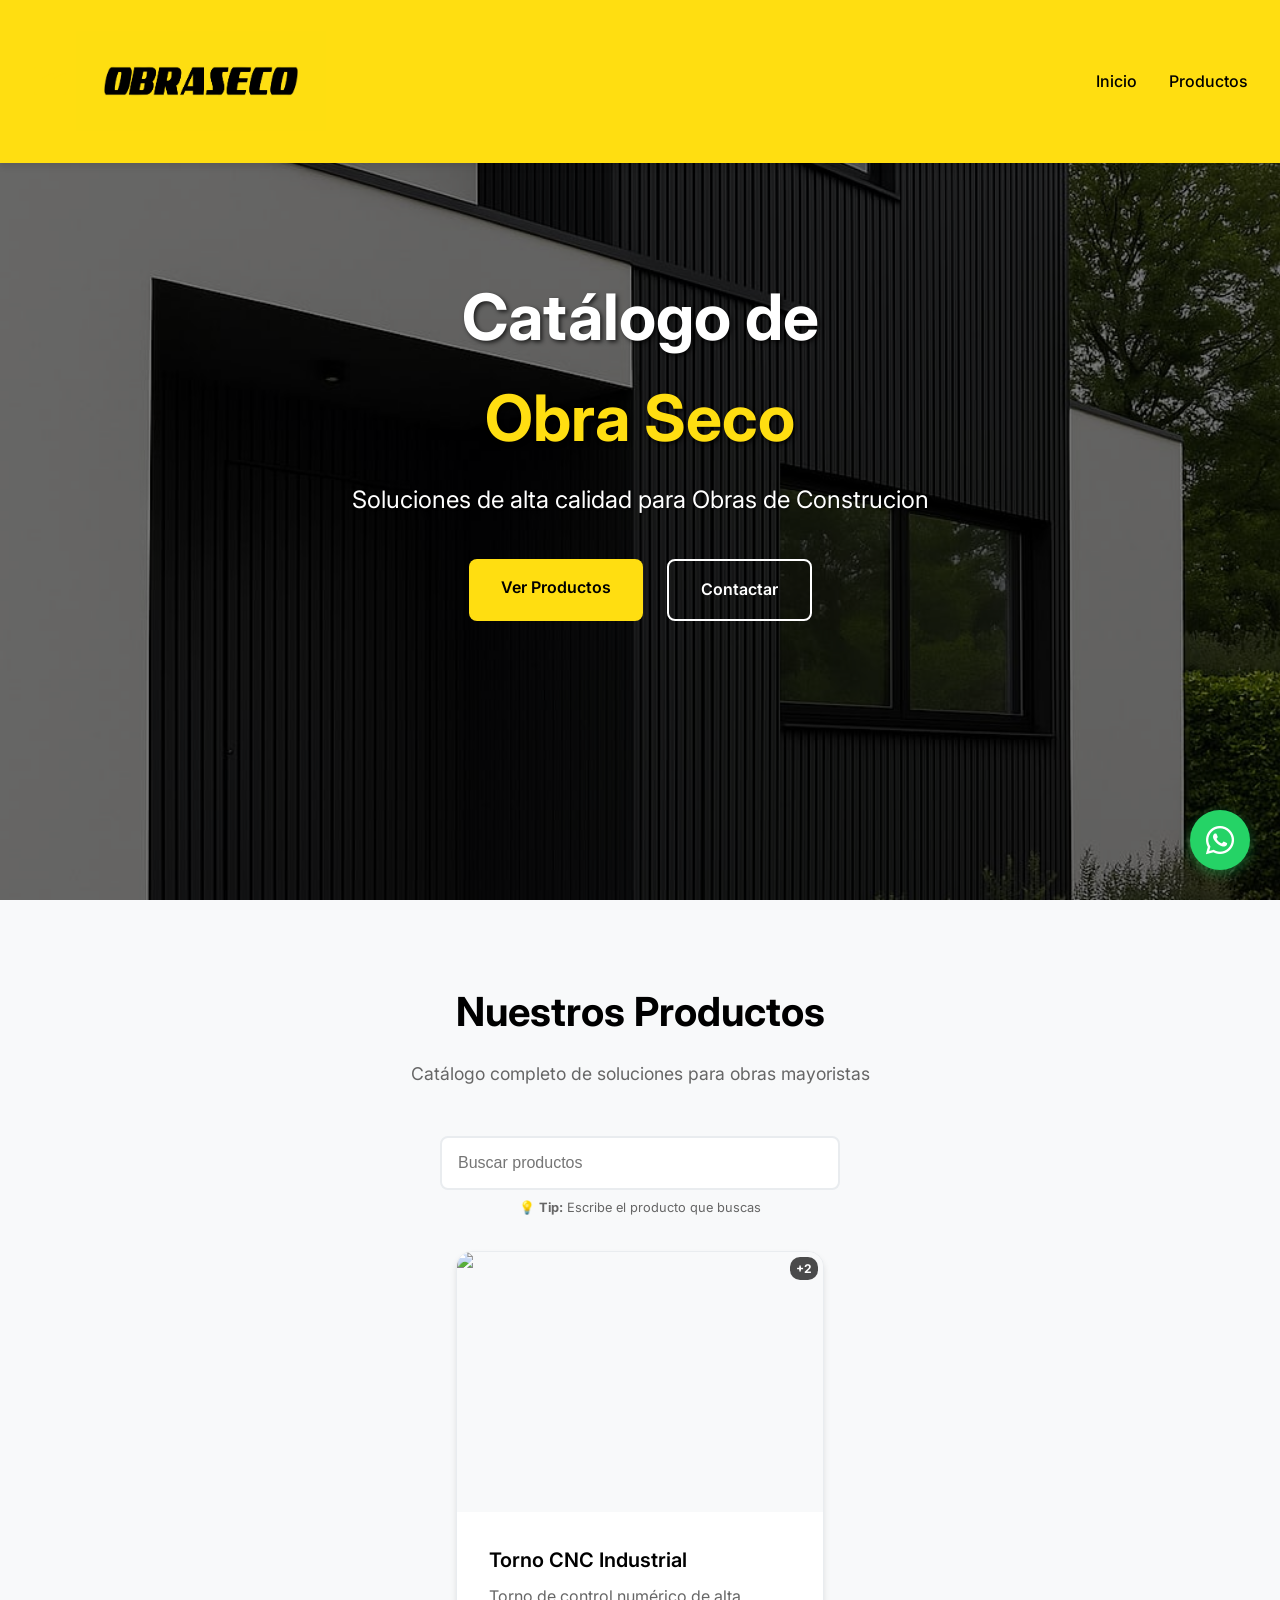
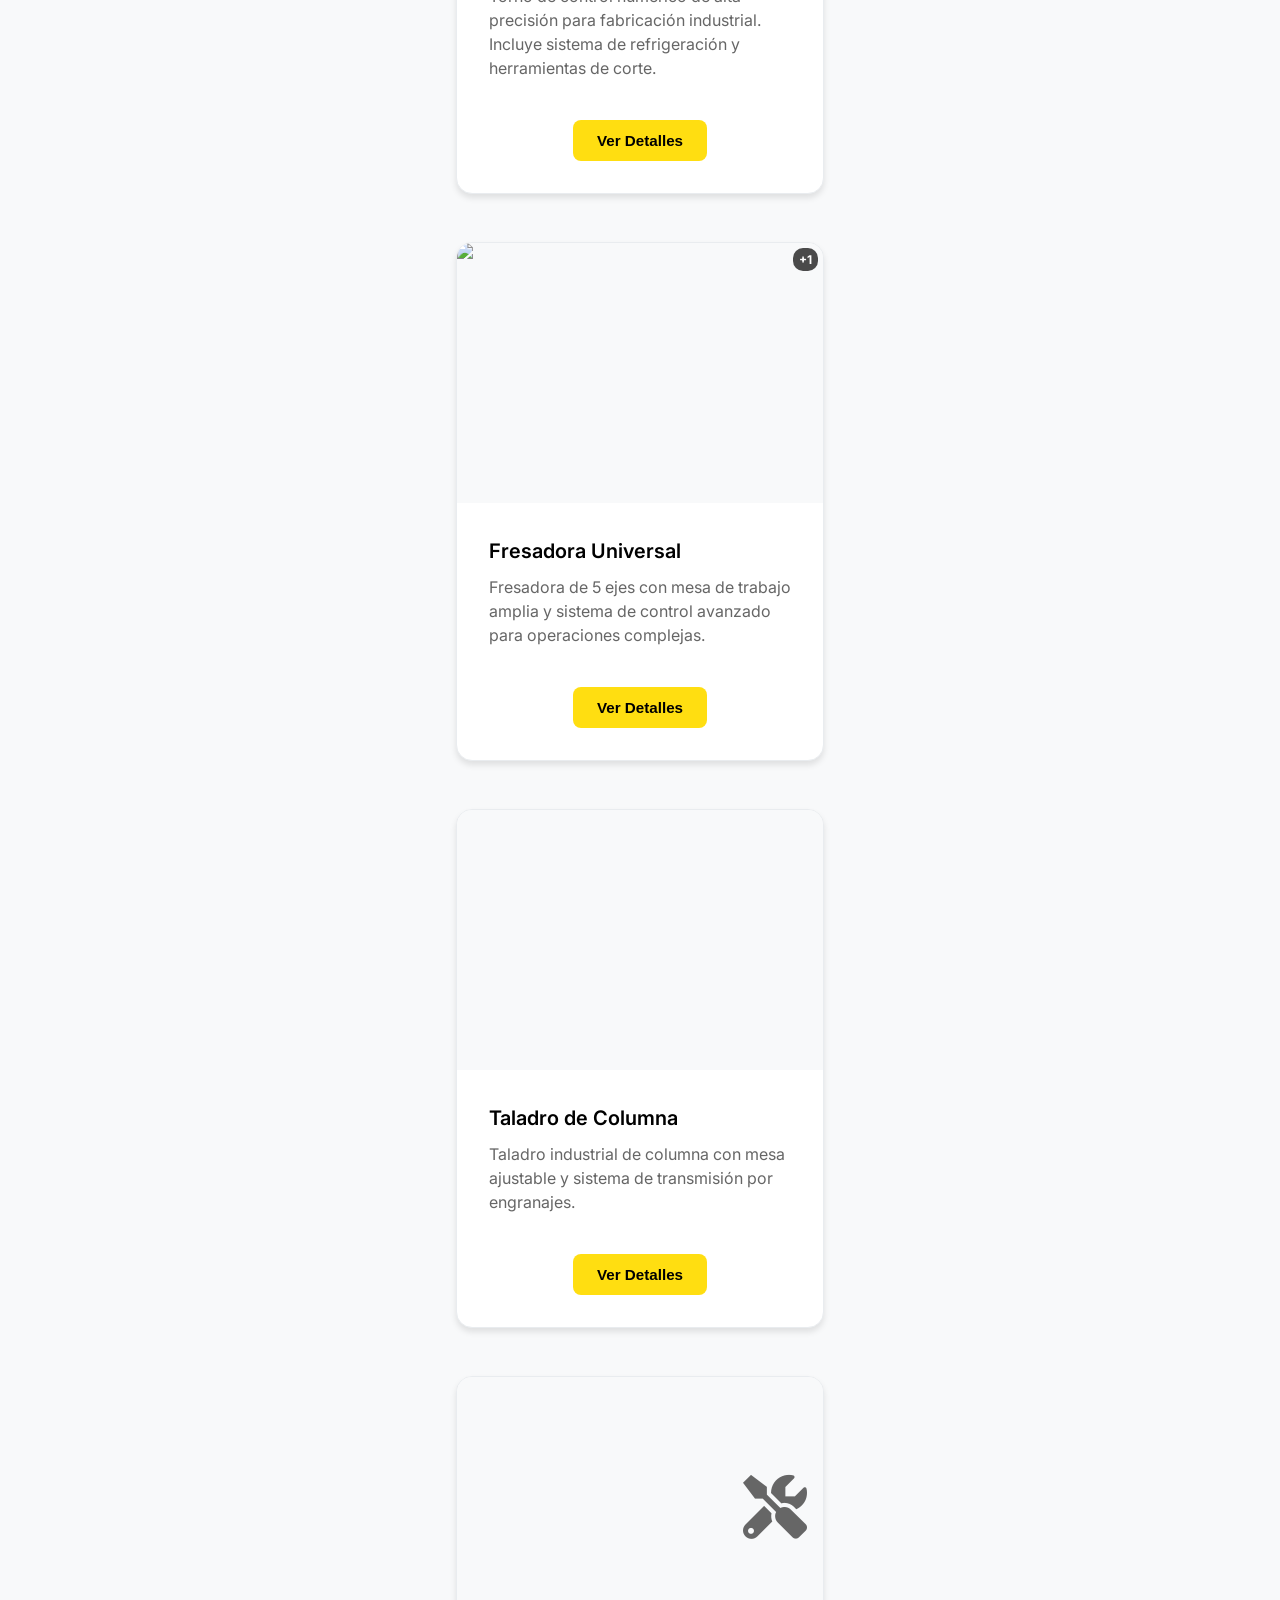
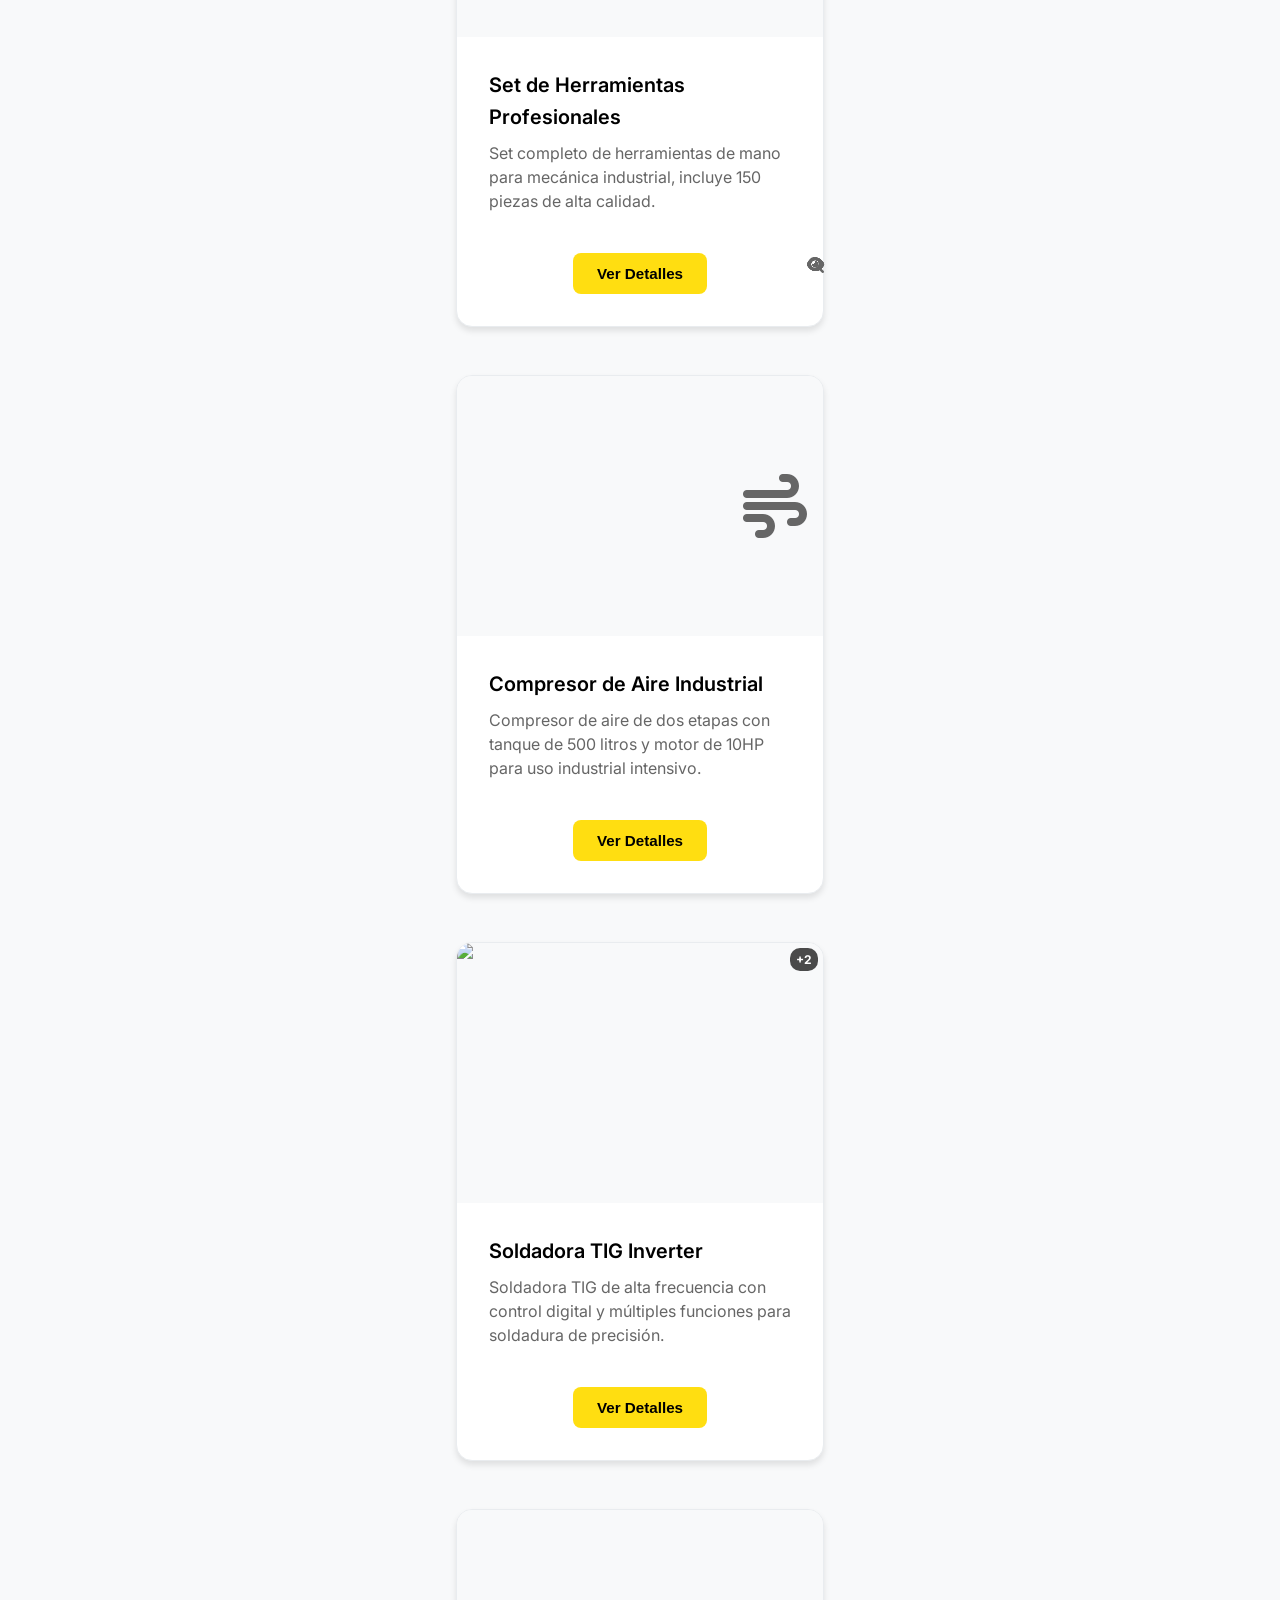
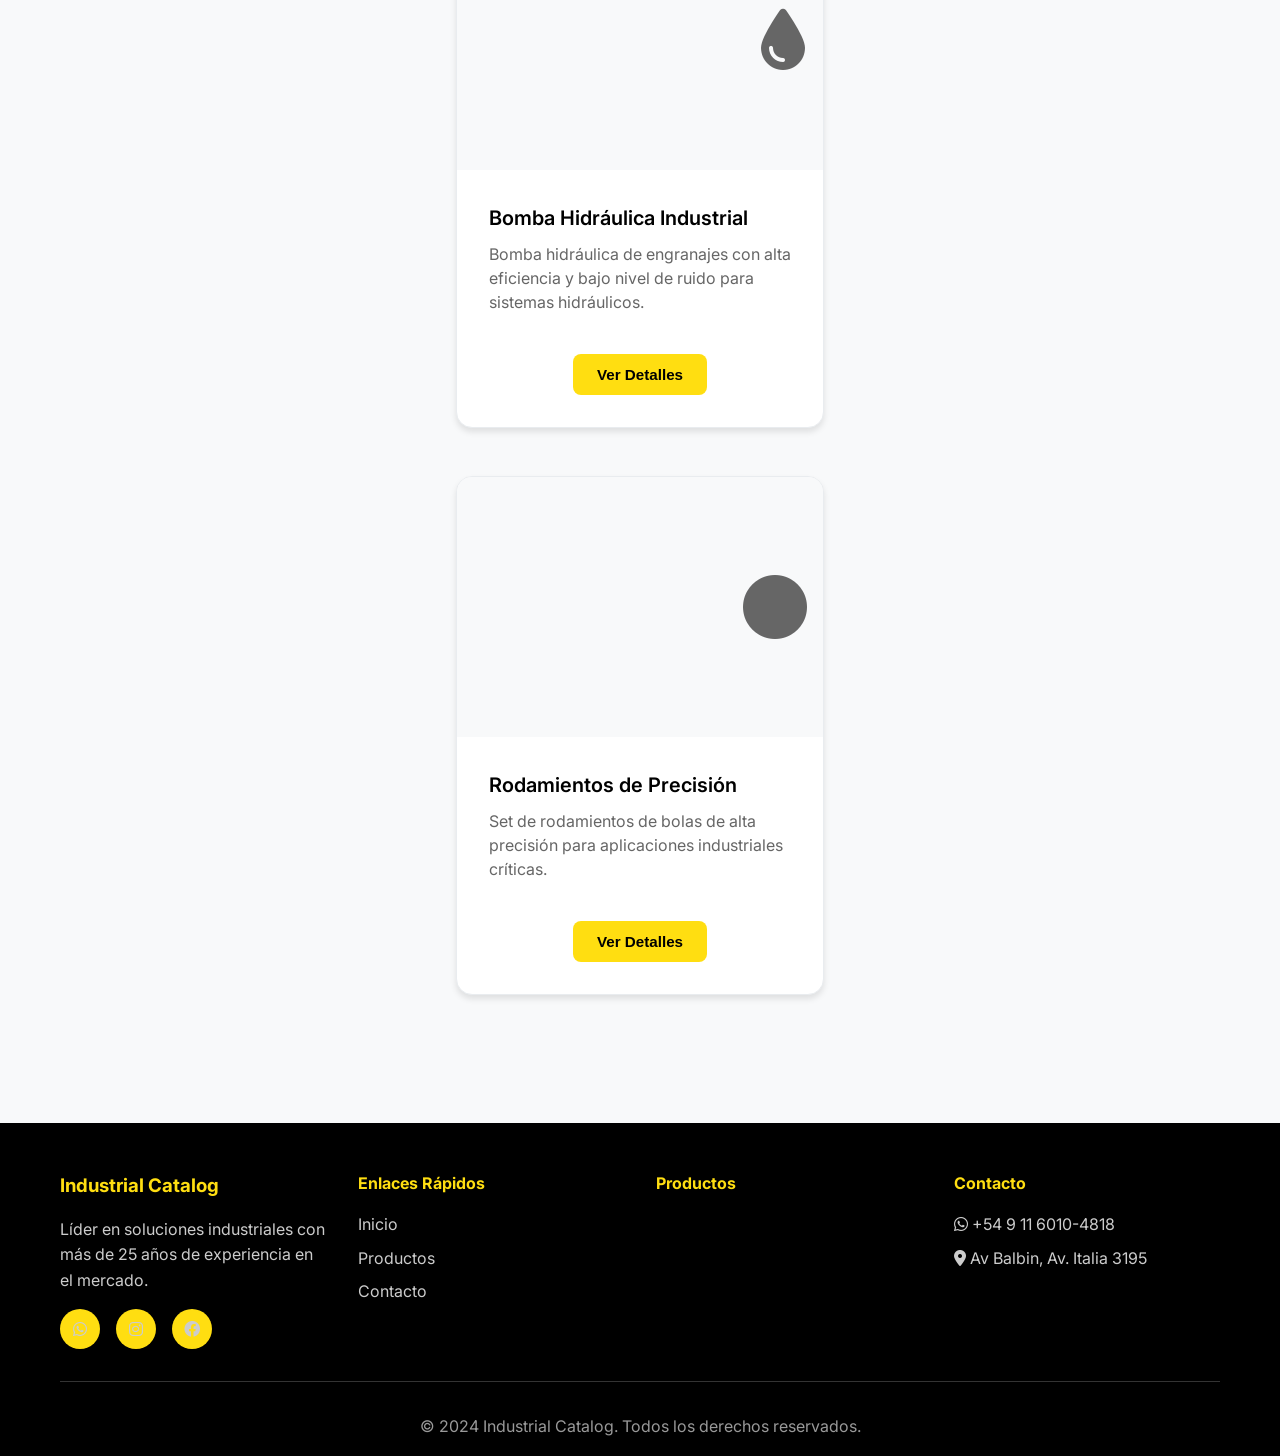
==== index.html @ 2b3d8ec9 "Se agrega el mensaje en el main" ====
<!DOCTYPE html>
<html lang="es">
<head>
    <meta charset="UTF-8">
    <meta name="viewport" content="width=device-width, initial-scale=1.0">
    <title>Catálogo Importaciones - Soluciones Profesionales</title>
    <link rel="stylesheet" href="styles.css">
    <link href="https://fonts.googleapis.com/css2?family=Inter:wght@300;400;500;600;700&display=swap" rel="stylesheet">
    <link rel="stylesheet" href="https://cdnjs.cloudflare.com/ajax/libs/font-awesome/6.0.0/css/all.min.css">
</head>
<body>
    <!-- Header -->
    <header class="header">
        <nav class="nav">
            <div class="nav-brand">
                <i class="fas fa-industry"></i>
                <img src="IMG/logo-803079312-1743084688-83974433b8c240cc7f675c7ba710d1fb1743084688.jpg" alt="Logo" height="100px">
            </div>
        <h5 style=" font-size: 1.2rem; font-weight: bold; margin-left: -1650px;margin-top: 100px;">Importaciones</h5>
            <ul class="nav-menu">
                <li><a href="#inicio" class="nav-link">Inicio</a></li>
                <li><a href="#productos" class="nav-link">Productos</a></li>
                <!-- Enlace al admin oculto - accesible solo por combinación de teclas -->
                <li style="display: none;"><a href="#" class="nav-link admin-link" id="hiddenAdminLink">
                    <i class="fas fa-cog"></i> Admin
                </a></li>
            </ul>
            <div class="nav-toggle">
                <span></span>
                <span></span>
                <span></span>
            </div>
        </nav>
    </header>

    <!-- Banner de Imagen -->
    <section class="banner">
        <div class="banner-image">
            <img src="IMG/Banner-bueno.jpg" alt="Banner Industrial" class="banner-img" height="400px">
            <div class="banner-overlay">
                <div class="banner-content">
                    <h1 class="banner-title">Catálogo de </h1> <h1 class="banner-title" style="color: #FFDE11; font-weight: 700;">Obra Seco</h1>
                    <p class="banner-subtitle">Soluciones de alta calidad para Obras de Construcion</p>
                    <div class="banner-buttons">
                        <a href="#productos" class="btn btn-primary">Ver Productos</a>
                        <a href="#contacto" class="btn btn-secondary">Contactar</a>
                    </div>
                </div>
            </div>
        </div>
    </section>

    <!-- Productos Section -->
    <section id="productos" class="products">
        <div class="container">
            <div class="section-header">
                <h2>Nuestros Productos</h2>
                <p>Catálogo completo de soluciones para obras mayoristas</p>
            </div>
            
            <!-- Filtros -->
            <div class="filters">
                <div class="search-box">
                    <input type="text" id="searchInput" placeholder="Buscar productos">
                    <i class="fas fa-search"></i>
                    <div class="search-hint" style="font-size: 0.8rem; color: #666; margin-top: 0.5rem; text-align: center;">
                        💡 <strong>Tip:</strong> Escribe el producto que buscas
                    </div>

            <!-- Grid de Productos -->
            <div class="products-grid" id="productsGrid">
                <!-- Los productos se cargarán dinámicamente -->
            </div>
        </div>
    </section>





    <!-- Contacto Section -->
    

    <!-- Footer -->
    <footer class="footer">
        <div class="container">
            <div class="footer-content">
                <div class="footer-section">
                    <h3>Industrial Catalog</h3>
                    <p>Líder en soluciones industriales con más de 25 años de experiencia en el mercado.</p>
                    <div class="social-links">
                        <a href="https://wa.me/5491160104818?text=Hola,%20me%20interesa%20información%20sobre%20sus%20productos%20industriales" target="_blank" class="social-link whatsapp">
                            <i class="fab fa-whatsapp"></i>
                            <span class="social-tooltip">WhatsApp</span>
                        </a>
                        <a href="https://www.instagram.com/obraseco/?hl=es" target="_blank" class="social-link instagram">
                            <i class="fab fa-instagram"></i>
                            <span class="social-tooltip">Instagram</span>
                        </a>
                        <a href="#" class="social-link facebook">
                            <i class="fab fa-facebook"></i>
                            <span class="social-tooltip">Facebook</span>
                        </a>
                    </div>
                </div>
                <div class="footer-section">
                    <h4>Enlaces Rápidos</h4>
                    <ul>
                        <li><a href="#inicio">Inicio</a></li>
                        <li><a href="#productos">Productos</a></li>
                        <li><a href="#contacto">Contacto</a></li>
                    </ul>
                </div>
                <div class="footer-section">
                    <h4>Productos</h4>
                </div>
                <div class="footer-section">
                    <h4>Contacto</h4>
                    <p><i class="fab fa-whatsapp"></i> <a href="https://wa.me/5491160104818?text=Hola,%20me%20interesa%20información%20sobre%20sus%20productos" target="_blank">+54 9 11 6010-4818</a></p>
                    <p><i class="fas fa-map-marker-alt"></i> Av Balbin, Av. Italia 3195</p>
                </div>
            </div>
            <div class="footer-bottom">
                <p>&copy; 2024 Industrial Catalog. Todos los derechos reservados.</p>
            </div>
        </div>
    </footer>

    <!-- Modal de Autenticación para Admin -->
    <div id="authModal" class="modal auth-modal">
        <div class="modal-content auth-content">
            <span class="close auth-close">&times;</span>
            <div class="modal-body">
                <div class="auth-container">
                    <div class="auth-header">
                        <i class="fas fa-shield-alt"></i>
                        <h3>Acceso Administrativo</h3>
                        <p>Ingrese la contraseña para acceder al panel de administración</p>
                    </div>
                    <form id="authForm" class="auth-form">
                        <div class="form-group">
                            <label for="adminPassword">Contraseña:</label>
                            <input type="password" id="adminPassword" placeholder="Ingrese la contraseña" required>
                        </div>
                        <div class="auth-buttons">
                            <button type="submit" class="btn btn-primary">Acceder</button>
                            <button type="button" class="btn btn-secondary auth-cancel">Cancelar</button>
                        </div>
                    </form>
                    <div class="auth-hint">
                        <p><i class="fas fa-info-circle"></i> Acceso secreto: Presione <kbd>Ctrl</kbd> + <kbd>Shift</kbd> + <kbd>A</kbd> o <kbd>Escribir</kbd> Admin <kbd></p>
                        <button type="button" class="btn btn-secondary btn-small" onclick="resetAdminAccess()" style="margin-top: 1rem;">
                            <i class="fas fa-undo"></i> Ocultar Botón Admin
                        </button>
                    </div>
                </div>
            </div>
        </div>
    </div>

    <!-- Modal de Producto -->
    <div id="productModal" class="modal">
        <div class="modal-content">
            <span class="close">&times;</span>
            <div class="modal-body">
                <!-- Contenido del modal se cargará dinámicamente -->
            </div>
        </div>
    </div>

    <!-- Modal de Imagen Ampliada -->
    <div id="imageZoomModal" class="image-zoom-modal">
        <div class="image-zoom-content">
            <span class="image-zoom-close" onclick="closeImageZoom()">&times;</span>
            <img id="imageZoomImage" class="image-zoom-image" alt="Imagen Ampliada">
            <div class="image-zoom-info" id="imageZoomInfo">
                <!-- Información de la imagen -->
            </div>
            <div class="image-zoom-nav" id="imageZoomNav">
                <!-- Navegación entre imágenes -->
            </div>
        </div>
    </div>

    <!-- Botón flotante de WhatsApp -->
    <div class="whatsapp-float">
        <a href="https://wa.me/5491160104818?text=Hola,%20me%20interesa%20información%20sobre%20sus%20productos%20industriales" target="_blank" class="whatsapp-btn">
            <i class="fab fa-whatsapp"></i>
            <span class="whatsapp-tooltip">¡Chatea con nosotros!</span>
        </a>
    </div>

    <script src="script.js"></script>
</body>
</html>
---- styles.css ----
/* Reset y Variables CSS */
* {
    margin: 0;
    padding: 0;
    box-sizing: border-box;
}

:root {
    --primary-color: #FFDE11;
    --text-color: #000000;
    --bg-color: #ffffff;
    --secondary-bg: #f8f9fa;
    --border-color: #e9ecef;
    --shadow: 0 4px 6px rgba(0, 0, 0, 0.1);
    --shadow-hover: 0 8px 25px rgba(0, 0, 0, 0.15);
    --transition: all 0.3s ease;
}

body {
    font-family: 'Inter', sans-serif;
    line-height: 1.6;
    color: var(--text-color);
    background-color: var(--bg-color);
}

.container {
    max-width: 1200px;
    margin: 0 auto;
    padding: 0 20px;
}

/* Header y Navegación */
.header {
    background: var(--primary-color);
    box-shadow: var(--shadow);
    position: fixed;
    top: 0;
    left: 0;
    right: 0;
    z-index: 1000;
}

.nav {
    display: flex;
    justify-content: space-between;
    align-items: center;
    padding: 1rem 2rem;
}

.nav-brand {
    display: flex;
    align-items: center;
    gap: 0.5rem;
    font-size: 1.2rem;
    font-weight: 500;
    color: var(--text-color);
}

.nav-brand i {
    color: var(--primary-color);
    font-size: 2rem;
}

.nav-menu {
    display: flex;
    list-style: none;
    gap: 2rem;
}

.nav-link {
    text-decoration: none;
    color: var(--text-color);
    font-weight: 500;
    transition: var(--transition);
    position: relative;
}

.nav-link:hover {
    color: var(--primary-color);
}

.nav-link::after {
    content: '';
    position: absolute;
    bottom: -5px;
    left: 0;
    width: 0;
    height: 2px;
    background: var(--primary-color);
    transition: var(--transition);
}

.nav-link:hover::after {
    width: 100%;
}

.admin-link {
    background: var(--primary-color);
    color: var(--text-color);
    padding: 0.5rem 1rem;
    border-radius: 5px;
    font-weight: 600;
    transition: var(--transition);
    border: 2px solid var(--text-color);
}

.admin-link:hover {
    background: #e6c800;
    color: var(--text-color);
    transform: translateY(-2px);
    box-shadow: var(--shadow-hover);
}

.admin-link i {
    margin-right: 0.5rem;
}

.nav-toggle {
    display: none;
    flex-direction: column;
    cursor: pointer;
}

.nav-toggle span {
    width: 25px;
    height: 3px;
    background: var(--text-color);
    margin: 3px 0;
    transition: var(--transition);
}

/* Navegación móvil activa */
.nav-toggle.active span:nth-child(1) {
    transform: rotate(45deg) translate(5px, 5px);
}

.nav-toggle.active span:nth-child(2) {
    opacity: 0;
}

.nav-toggle.active span:nth-child(3) {
    transform: rotate(-45deg) translate(7px, -6px);
}

.nav-menu.active {
    display: flex;
    flex-direction: column;
    position: absolute;
    top: 100%;
    left: 0;
    right: 0;
    background: var(--bg-color);
    box-shadow: var(--shadow);
    padding: 1rem 0;
    animation: slideDown 0.3s ease;
}

@keyframes slideDown {
    from {
        opacity: 0;
        transform: translateY(-10px);
    }
    to {
        opacity: 1;
        transform: translateY(0);
    }
}

/* Banner de Imagen */
.banner {
    position: relative;
    height: 100vh;
    overflow: hidden;
}

.banner-image {
    position: relative;
    width: 100%;
    height: 100%;
}

.banner-img {
    width: 100%;
    height: 100%;
    object-fit: cover;
    object-position: center;
}

.banner-overlay {
    position: absolute;
    top: 0;
    left: 0;
    right: 0;
    bottom: 0;
    background: rgba(0, 0, 0, 0.5);
    display: flex;
    align-items: center;
    justify-content: center;
}

.banner-content {
    text-align: center;
    color: white;
    max-width: 800px;
    padding: 2rem;
}

.banner-title {
    font-size: 4rem;
    font-weight: 700;
    margin-bottom: 1.5rem;
    line-height: 1.2;
    text-shadow: 2px 2px 4px rgba(0, 0, 0, 0.7);
}

.banner-subtitle {
    font-size: 1.5rem;
    margin-bottom: 2.5rem;
    text-shadow: 1px 1px 2px rgba(0, 0, 0, 0.7);
}

.banner-buttons {
    display: flex;
    gap: 1.5rem;
    justify-content: center;
    flex-wrap: wrap;
}

.btn {
    display: inline-block;
    padding: 1rem 2rem;
    text-decoration: none;
    border-radius: 8px;
    font-weight: 600;
    transition: var(--transition);
    border: none;
    cursor: pointer;
    font-size: 1rem;
}

.btn-primary {
    background: var(--primary-color);
    color: var(--text-color);
}

.btn-primary:hover {
    background: #e6c800;
    transform: translateY(-2px);
    box-shadow: var(--shadow-hover);
}

.btn-secondary {
    background: transparent;
    color: white;
    border: 2px solid white;
}

.btn-secondary:hover {
    background: white;
    color: var(--text-color);
}

/* Secciones Generales */
.section-header {
    text-align: center;
    margin-bottom: 3rem;
}

.section-header h2 {
    font-size: 2.5rem;
    font-weight: 700;
    margin-bottom: 1rem;
}

.section-header p {
    font-size: 1.1rem;
    color: #666;
}

/* Productos */
.products {
    padding: 5rem 0;
    background: var(--secondary-bg);
}

/* Sistema de múltiples imágenes en catálogo */
.product-image.multiple-images {
    position: relative;
    overflow: hidden;
}

.image-counter {
    position: absolute;
    top: 0.5rem;
    right: 0.5rem;
    background: rgba(0, 0, 0, 0.7);
    color: white;
    padding: 0.25rem 0.5rem;
    border-radius: 12px;
    font-size: 0.75rem;
    font-weight: 600;
    z-index: 2;
}

/* Galería de imágenes en modal */
.product-modal-images {
    display: flex;
    flex-direction: column;
    gap: 1rem;
    margin-bottom: 2rem;
}

.image-gallery {
    display: flex;
    gap: 0.5rem;
    overflow-x: auto;
    padding: 0.5rem 0;
}

.gallery-image {
    flex-shrink: 0;
    width: 80px;
    height: 60px;
    border: 2px solid var(--border-color);
    border-radius: 8px;
    overflow: hidden;
    cursor: pointer;
    transition: var(--transition);
}

.gallery-image:hover,
.gallery-image.active {
    border-color: var(--primary-color);
    transform: scale(1.05);
}

.gallery-image img {
    width: 100%;
    height: 100%;
    object-fit: cover;
}

.main-image {
    display: flex;
    justify-content: center;
    align-items: center;
    min-height: 300px;
    border: 2px solid var(--border-color);
    border-radius: 12px;
    overflow: hidden;
    background: var(--secondary-bg);
}

.main-image img {
    max-width: 100%;
    max-height: 400px;
    object-fit: contain;
    border-radius: 8px;
}

.image-nav {
    display: flex;
    justify-content: center;
    align-items: center;
    gap: 1rem;
    margin-top: 1rem;
}

.nav-btn {
    width: 40px;
    height: 40px;
    border: none;
    border-radius: 50%;
    background: var(--primary-color);
    color: var(--text-color);
    cursor: pointer;
    display: flex;
    align-items: center;
    justify-content: center;
    transition: var(--transition);
}

.nav-btn:hover {
    background: #e6c800;
    transform: scale(1.1);
}

.nav-btn:disabled {
    background: var(--border-color);
    cursor: not-allowed;
    transform: none;
}

.modal-image-counter {
    font-weight: 600;
    color: var(--text-color);
    background: var(--secondary-bg);
    padding: 0.5rem 1rem;
    border-radius: 20px;
    font-size: 0.9rem;
}

.filters {
    margin-bottom: 3rem;
}

.search-box {
    position: relative;
    max-width: 400px;
    margin: 0 auto 2rem;
}

.search-box input {
    width: 100%;
    padding: 1rem 3rem 1rem 1rem;
    border: 2px solid var(--border-color);
    border-radius: 8px;
    font-size: 1rem;
    transition: var(--transition);
}

.search-box input:focus {
    outline: none;
    border-color: var(--primary-color);
    box-shadow: 0 0 0 3px rgba(255, 222, 17, 0.1);
}

.search-box i {
    position: absolute;
    right: 1rem;
    top: 50%;
    transform: translateY(-50%);
    color: #666;
}













.products-grid {
    display: grid;
    grid-template-columns: repeat(auto-fit, minmax(320px, 1fr));
    gap: 2.5rem;
    margin-top: 2rem;
    padding: 0 1rem;
}

/* Mejorar la visualización en pantallas grandes */
@media (min-width: 1200px) {
    .products-grid {
        grid-template-columns: repeat(auto-fit, minmax(350px, 1fr));
        gap: 3rem;
        max-width: 1400px;
        margin: 2rem auto 0;
    }
}

@media (min-width: 1600px) {
    .products-grid {
        grid-template-columns: repeat(auto-fit, minmax(380px, 1fr));
        gap: 3.5rem;
    }
}

.product-card {
    background: var(--bg-color);
    border-radius: 16px;
    overflow: hidden;
    box-shadow: var(--shadow);
    transition: var(--transition);
    cursor: pointer;
    border: 1px solid var(--border-color);
    height: 100%;
    display: flex;
    flex-direction: column;
}

.product-card:hover {
    transform: translateY(-8px);
    box-shadow: var(--shadow-hover);
    border-color: var(--primary-color);
}

.product-image {
    width: 100%;
    height: 240px;
    background: var(--secondary-bg);
    display: flex;
    align-items: center;
    justify-content: center;
    font-size: 3.5rem;
    color: var(--primary-color);
    overflow: hidden;
    position: relative;
}

/* Mejorar altura de imagen en pantallas grandes */
@media (min-width: 1200px) {
    .product-image {
        height: 260px;
        font-size: 4rem;
    }
}

@media (min-width: 1600px) {
    .product-image {
        height: 280px;
        font-size: 4.5rem;
    }
}

.product-custom-image {
    width: 100%;
    height: 100%;
    object-fit: cover;
    object-position: center;
}

.product-info {
    padding: 2rem;
    flex: 1;
    display: flex;
    flex-direction: column;
    justify-content: space-between;
}

.product-category {
    color: var(--primary-color);
    font-size: 0.9rem;
    font-weight: 600;
    text-transform: uppercase;
    margin-bottom: 0.5rem;
    display: flex;
    align-items: center;
    gap: 0.5rem;
    padding: 0.5rem 0.75rem;
    background: rgba(255, 222, 17, 0.1);
    border-radius: 20px;
    width: fit-content;
}

.product-category i {
    font-size: 0.8rem;
}

.product-title {
    font-size: 1.25rem;
    font-weight: 600;
    margin-bottom: 0.5rem;
}

.product-description {
    color: #666;
    margin-bottom: 1rem;
    line-height: 1.5;
}

.product-price {
    font-size: 1.5rem;
    font-weight: 700;
    color: var(--text-color);
    margin-bottom: 1rem;
}

.product-actions {
    display: flex;
    gap: 0.75rem;
    margin-top: 1.5rem;
    justify-content: center;
}

.btn-small {
    padding: 0.75rem 1.5rem;
    font-size: 0.95rem;
    border-radius: 8px;
    font-weight: 600;
    transition: all 0.3s ease;
    min-width: 120px;
}

.btn-small:hover {
    transform: translateY(-2px);
    box-shadow: 0 4px 12px rgba(0,0,0,0.15);
}





/* Contacto */
.contact {
    padding: 5rem 0;
    background: var(--secondary-bg);
}

.contact-content {
    display: grid;
    grid-template-columns: 1fr 1fr;
    gap: 3rem;
}

.contact-info {
    display: flex;
    flex-direction: column;
    gap: 2rem;
}

.contact-item {
    display: flex;
    align-items: flex-start;
    gap: 1rem;
}

.contact-item i {
    font-size: 1.5rem;
    color: var(--primary-color);
    margin-top: 0.25rem;
}

.contact-item h4 {
    font-size: 1.1rem;
    font-weight: 600;
    margin-bottom: 0.5rem;
}

.contact-item p {
    color: #666;
    line-height: 1.5;
}

.contact-form {
    background: var(--bg-color);
    padding: 2rem;
    border-radius: 12px;
    box-shadow: var(--shadow);
}

.form-group {
    margin-bottom: 1.5rem;
}

.form-group input,
.form-group select,
.form-group textarea {
    width: 100%;
    padding: 1rem;
    border: 2px solid var(--border-color);
    border-radius: 8px;
    font-size: 1rem;
    transition: var(--transition);
    font-family: inherit;
}

.form-group input:focus,
.form-group select:focus,
.form-group textarea:focus {
    outline: none;
    border-color: var(--primary-color);
    box-shadow: 0 0 0 3px rgba(255, 222, 17, 0.1);
}

/* Footer */
.footer {
    background: var(--text-color);
    color: var(--bg-color);
    padding: 3rem 0 1rem;
}

/* Enlaces sociales con tooltips */
.social-links {
    display: flex;
    gap: 1rem;
    margin-top: 1rem;
}

.social-link {
    width: 40px;
    height: 40px;
    background: var(--primary-color);
    color: var(--text-color);
    border-radius: 50%;
    display: flex;
    align-items: center;
    justify-content: center;
    transition: var(--transition);
    position: relative;
    text-decoration: none;
}

.social-link:hover {
    transform: translateY(-2px);
}

.social-link.whatsapp:hover {
    background: #25D366;
    color: white;
}

.social-link.instagram:hover {
    background: linear-gradient(45deg, #f09433 0%,#e6683c 25%,#dc2743 50%,#cc2366 75%,#bc1888 100%);
    color: white;
}

.social-link.facebook:hover {
    background: #1877f2;
    color: white;
}

.social-link.linkedin:hover {
    background: #0077b5;
    color: white;
}

.social-tooltip {
    position: absolute;
    bottom: 100%;
    left: 50%;
    transform: translateX(-50%);
    background: rgba(0, 0, 0, 0.8);
    color: white;
    padding: 0.5rem;
    border-radius: 4px;
    font-size: 0.8rem;
    white-space: nowrap;
    opacity: 0;
    visibility: hidden;
    transition: var(--transition);
    margin-bottom: 0.5rem;
}

.social-tooltip::after {
    content: '';
    position: absolute;
    top: 100%;
    left: 50%;
    transform: translateX(-50%);
    border: 5px solid transparent;
    border-top-color: rgba(0, 0, 0, 0.8);
}

.social-link:hover .social-tooltip {
    opacity: 1;
    visibility: visible;
}

.footer-content {
    display: grid;
    grid-template-columns: repeat(auto-fit, minmax(250px, 1fr));
    gap: 2rem;
    margin-bottom: 2rem;
}

.footer-section h3,
.footer-section h4 {
    margin-bottom: 1rem;
    color: var(--primary-color);
}

.footer-section p,
.footer-section li {
    margin-bottom: 0.5rem;
    color: #ccc;
}

.footer-section ul {
    list-style: none;
}

.footer-section a {
    color: #ccc;
    text-decoration: none;
    transition: var(--transition);
}

.footer-section a:hover {
    color: var(--primary-color);
}



.footer-bottom {
    text-align: center;
    padding-top: 2rem;
    border-top: 1px solid #333;
    color: #999;
}

/* Modal */
.modal {
    display: none;
    position: fixed;
    z-index: 2000;
    left: 0;
    top: 0;
    width: 100%;
    height: 100%;
    background-color: rgba(0, 0, 0, 0.5);
}

.modal-content {
    background-color: var(--bg-color);
    margin: 5% auto;
    padding: 0;
    border-radius: 12px;
    width: 90%;
    max-width: 600px;
    position: relative;
    animation: modalSlideIn 0.3s ease;
}

@keyframes modalSlideIn {
    from {
        opacity: 0;
        transform: translateY(-50px);
    }
    to {
        opacity: 1;
        transform: translateY(0);
    }
}

.close {
    color: #aaa;
    float: right;
    font-size: 28px;
    font-weight: bold;
    position: absolute;
    right: 20px;
    top: 15px;
    cursor: pointer;
    z-index: 1;
}

.close:hover {
    color: var(--text-color);
}

.modal-body {
    padding: 2rem;
}

/* Responsive Design */
@media (max-width: 1024px) and (min-width: 769px) {
    .products-grid {
        grid-template-columns: repeat(auto-fit, minmax(300px, 1fr));
        gap: 2rem;
    }
    
    .product-image {
        height: 220px;
        font-size: 3.2rem;
    }
    
    .product-info {
        padding: 1.75rem;
    }
}

@media (max-width: 768px) {
    .nav-menu {
        display: none;
        position: absolute;
        top: 100%;
        left: 0;
        right: 0;
        background: var(--bg-color);
        box-shadow: var(--shadow);
        flex-direction: column;
        padding: 0;
    }
    
    .nav-menu li {
        border-bottom: 1px solid var(--border-color);
    }
    
    .nav-menu li:last-child {
        border-bottom: none;
    }
    
    .nav-link {
        padding: 1rem 2rem;
        display: block;
        border-bottom: 1px solid transparent;
    }
    
    .nav-link:hover {
        background: var(--secondary-bg);
        border-bottom-color: var(--primary-color);
    }
    
    .nav-toggle {
        display: flex;
    }
    
    .banner {
        height: 80vh;
    }
    
    .banner-title {
        font-size: 2.5rem;
    }
    
    .banner-subtitle {
        font-size: 1.2rem;
    }
    
    .banner-buttons {
        justify-content: center;
    }
    
    .contact-content {
        grid-template-columns: 1fr;
    }
    

    
    .products-grid {
        grid-template-columns: 1fr;
        gap: 2rem;
        padding: 0 0.5rem;
    }
    
    .product-card {
        margin: 0 auto;
        max-width: 400px;
    }
    
    .product-image {
        height: 200px;
        font-size: 3rem;
    }
    
    .product-info {
        padding: 1.5rem;
    }
    
    .product-actions {
        flex-direction: column;
        gap: 0.5rem;
    }
    
    .btn-small {
        width: 100%;
        min-width: auto;
    }
    
    .category-stats {
        grid-template-columns: repeat(auto-fit, minmax(200px, 1fr));
        gap: 1rem;
    }
    
    /* Galería de imágenes responsive */
    .image-gallery {
        gap: 0.25rem;
    }
    
    .gallery-image {
        width: 60px;
        height: 45px;
    }
    
    .main-image {
        min-height: 200px;
    }
    
    .main-image img {
        max-height: 250px;
    }
    
    .nav-btn {
        width: 35px;
        height: 35px;
    }
    
    .modal-image-counter {
        font-size: 0.8rem;
        padding: 0.4rem 0.8rem;
    }
    

}

@media (max-width: 480px) {
    .nav {
        padding: 1rem;
    }
    
    .nav-brand {
        font-size: 1.2rem;
    }
    
    .banner-title {
        font-size: 2rem;
    }
    
    .section-header h2 {
        font-size: 2rem;
    }
    

    
    .category-filters {
        flex-direction: column;
        align-items: center;
    }
    
    .category-stats {
        grid-template-columns: 1fr;
        gap: 1rem;
        margin: 2rem 0;
    }
    
    .category-stat-card {
        padding: 1rem;
    }
    
    .category-stat-card .stat-icon {
        width: 50px;
        height: 50px;
        font-size: 1.5rem;
    }
    
    .category-stat-card .stat-number {
        font-size: 1.5rem;
    }
}

/* Estilos para el Modal de Autenticación */
.auth-modal {
    z-index: 1000;
}

.auth-content {
    max-width: 450px;
    width: 90%;
}

.auth-container {
    text-align: center;
}

.auth-header {
    margin-bottom: 2rem;
}

.auth-header i {
    font-size: 3rem;
    color: var(--primary-color);
    margin-bottom: 1rem;
}

.auth-header h3 {
    font-size: 1.8rem;
    font-weight: 600;
    margin-bottom: 0.5rem;
    color: var(--text-color);
}

.auth-header p {
    color: #666;
    font-size: 1rem;
}

.auth-form {
    text-align: left;
}

.auth-form .form-group {
    margin-bottom: 1.5rem;
}

.auth-form label {
    display: block;
    margin-bottom: 0.5rem;
    font-weight: 500;
    color: var(--text-color);
}

.auth-form input[type="password"] {
    width: 100%;
    padding: 1rem;
    border: 2px solid var(--border-color);
    border-radius: 8px;
    font-size: 1rem;
    transition: border-color 0.3s ease;
}

.auth-form input[type="password"]:focus {
    outline: none;
    border-color: var(--primary-color);
}

.auth-buttons {
    display: flex;
    gap: 1rem;
    justify-content: center;
    margin-top: 2rem;
}

.auth-buttons .btn {
    min-width: 120px;
}

.auth-hint {
    margin-top: 2rem;
    padding: 1rem;
    background: #f8f9fa;
    border-radius: 8px;
    border-left: 4px solid var(--primary-color);
}

.auth-hint p {
    color: #666;
    font-size: 0.9rem;
    margin: 0;
}

.auth-hint kbd {
    background: #e9ecef;
    border: 1px solid #ced4da;
    border-radius: 3px;
    padding: 0.2rem 0.4rem;
    font-size: 0.8rem;
    font-family: monospace;
}

/* Ocultar enlace admin en navegación por defecto */
.admin-link {
    display: none;
}

/* Mostrar enlace admin cuando se ha accedido */
.admin-link.visible {
    display: block !important;
}

/* Botón flotante de WhatsApp */
.whatsapp-float {
    position: fixed;
    bottom: 30px;
    right: 30px;
    z-index: 1000;
}

.whatsapp-btn {
    width: 60px;
    height: 60px;
    background: #25D366;
    color: white;
    border-radius: 50%;
    display: flex;
    align-items: center;
    justify-content: center;
    font-size: 2rem;
    text-decoration: none;
    box-shadow: 0 4px 12px rgba(37, 211, 102, 0.4);
    transition: var(--transition);
    position: relative;
}

.whatsapp-btn:hover {
    background: #128C7E;
    transform: scale(1.1);
    box-shadow: 0 6px 20px rgba(37, 211, 102, 0.6);
}

.whatsapp-tooltip {
    position: absolute;
    right: 70px;
    top: 50%;
    transform: translateY(-50%);
    background: rgba(0, 0, 0, 0.8);
    color: white;
    padding: 0.5rem 1rem;
    border-radius: 20px;
    font-size: 0.9rem;
    white-space: nowrap;
    opacity: 0;
    visibility: hidden;
    transition: var(--transition);
}

.whatsapp-tooltip::after {
    content: '';
    position: absolute;
    right: -5px;
    top: 50%;
    transform: translateY(-50%);
    border: 5px solid transparent;
    border-left-color: rgba(0, 0, 0, 0.8);
}

.whatsapp-btn:hover .whatsapp-tooltip {
    opacity: 1;
    visibility: visible;
}

/* Estilos para las pistas de autenticación */
.auth-hint {
    margin-top: 1.5rem;
    padding: 1rem;
    background: var(--secondary-bg);
    border-radius: 8px;
    border-left: 4px solid var(--primary-color);
}

.auth-hint p {
    margin: 0.5rem 0;
    font-size: 0.9rem;
    color: #666;
}

.auth-hint kbd {
    background: #333;
    color: white;
    padding: 0.2rem 0.4rem;
    border-radius: 3px;
    font-size: 0.8rem;
    font-family: monospace;
}

/* Responsive para modal de autenticación */
@media (max-width: 480px) {
    .auth-content {
        width: 95%;
        margin: 20px;
    }
    
    .auth-buttons {
        flex-direction: column;
        align-items: center;
    }
    
    .auth-buttons .btn {
        width: 100%;
        max-width: 200px;
    }
    
    .whatsapp-float {
        bottom: 20px;
        right: 20px;
    }
    
    .whatsapp-btn {
        width: 50px;
        height: 50px;
        font-size: 1.5rem;
    }
}

/* Estilos para la galería de imágenes en el modal */
.image-gallery {
    margin: 20px 0;
}

.gallery-thumbnails {
    display: flex;
    gap: 10px;
    margin-bottom: 15px;
    justify-content: center;
    flex-wrap: wrap;
}

.gallery-thumbnail {
    width: 80px;
    height: 60px;
    border: 2px solid #ddd;
    border-radius: 5px;
    cursor: pointer;
    overflow: hidden;
    transition: all 0.2s;
}

.gallery-thumbnail:hover {
    border-color: var(--primary-color);
    transform: scale(1.05);
}

.gallery-thumbnail.active {
    border-color: var(--primary-color);
    box-shadow: 0 0 10px rgba(255, 222, 17, 0.3);
}

.gallery-thumbnail img {
    width: 100%;
    height: 100%;
    object-fit: cover;
}

.main-image-container {
    text-align: center;
    margin: 20px 0;
}

        .main-product-image {
            max-width: 100%;
            max-height: 600px;
            border-radius: 8px;
            box-shadow: 0 4px 15px rgba(0,0,0,0.1);
            transition: transform 0.3s;
            border: 2px solid #ddd;
            cursor: zoom-in;
        }
        
        .main-product-image:hover {
            transform: scale(1.05);
            box-shadow: 0 8px 25px rgba(0,0,0,0.2);
        }

.image-info {
    margin-top: 10px;
    display: flex;
    justify-content: space-between;
    align-items: center;
    padding: 0 20px;
}

.image-name {
    font-weight: bold;
    color: #333;
    font-size: 0.9rem;
}

.image-counter {
    color: #666;
    font-size: 0.8rem;
}

.image-navigation {
    display: flex;
    justify-content: center;
    gap: 20px;
    margin-top: 15px;
}

.nav-btn {
    background: var(--primary-color);
    color: var(--text-color);
    border: none;
    width: 40px;
    height: 40px;
    border-radius: 50%;
    cursor: pointer;
    font-size: 16px;
            transition: all 0.2s;
}

.nav-btn:hover {
    background: #e6c800;
    transform: scale(1.1);
}

.nav-btn:disabled {
    background: #ccc;
    cursor: not-allowed;
    transform: none;
}

/* Estilos para productos con múltiples imágenes en las tarjetas */
.product-image.multiple-images {
    font-size: 0;
    color: transparent;
}

.product-custom-image {
    width: 100%;
    height: 100%;
    object-fit: cover;
    object-position: center;
}

        .product-image .image-counter {
            position: absolute;
            top: 5px;
            right: 5px;
            background: rgba(0,0,0,0.7);
            color: white;
            padding: 2px 6px;
            border-radius: 10px;
            font-size: 12px;
            font-weight: bold;
        }

        /* Modal de imagen ampliada */
        .image-zoom-modal {
            display: none;
            position: fixed;
            z-index: 3000;
            left: 0;
            top: 0;
            width: 100%;
            height: 100%;
            background-color: rgba(0,0,0,0.9);
            cursor: zoom-out;
        }

        .image-zoom-content {
            position: relative;
            width: 100%;
            height: 100%;
            display: flex;
            align-items: center;
            justify-content: center;
        }

        .image-zoom-image {
            max-width: 95%;
            max-height: 95%;
            object-fit: contain;
            border-radius: 8px;
            box-shadow: 0 8px 32px rgba(0,0,0,0.5);
            cursor: default;
        }

        .image-zoom-close {
            position: absolute;
            top: 20px;
            right: 30px;
            color: white;
            font-size: 40px;
            font-weight: bold;
            cursor: pointer;
            z-index: 1;
            background: rgba(0,0,0,0.5);
            border-radius: 50%;
            width: 50px;
            height: 50px;
            display: flex;
            align-items: center;
            justify-content: center;
            transition: all 0.3s;
        }

        .image-zoom-close:hover {
            background: rgba(255,255,255,0.2);
            transform: scale(1.1);
        }

        .image-zoom-info {
            position: absolute;
            bottom: 20px;
            left: 50%;
            transform: translateX(-50%);
            background: rgba(0,0,0,0.7);
            color: white;
            padding: 15px 25px;
            border-radius: 25px;
            font-size: 1.1rem;
            font-weight: 600;
            text-align: center;
        }

        .image-zoom-nav {
            position: absolute;
            top: 50%;
            transform: translateY(-50%);
            display: flex;
            justify-content: space-between;
            width: 100%;
            padding: 0 30px;
            pointer-events: none;
        }

        .image-zoom-nav .nav-btn {
            pointer-events: auto;
            width: 60px;
            height: 60px;
            background: rgba(255,255,255,0.2);
            color: white;
            border: 2px solid rgba(255,255,255,0.3);
            font-size: 24px;
            transition: all 0.3s;
        }

        .image-zoom-nav .nav-btn:hover {
            background: rgba(255,255,255,0.3);
            border-color: rgba(255,255,255,0.5);
            transform: scale(1.1);
        }
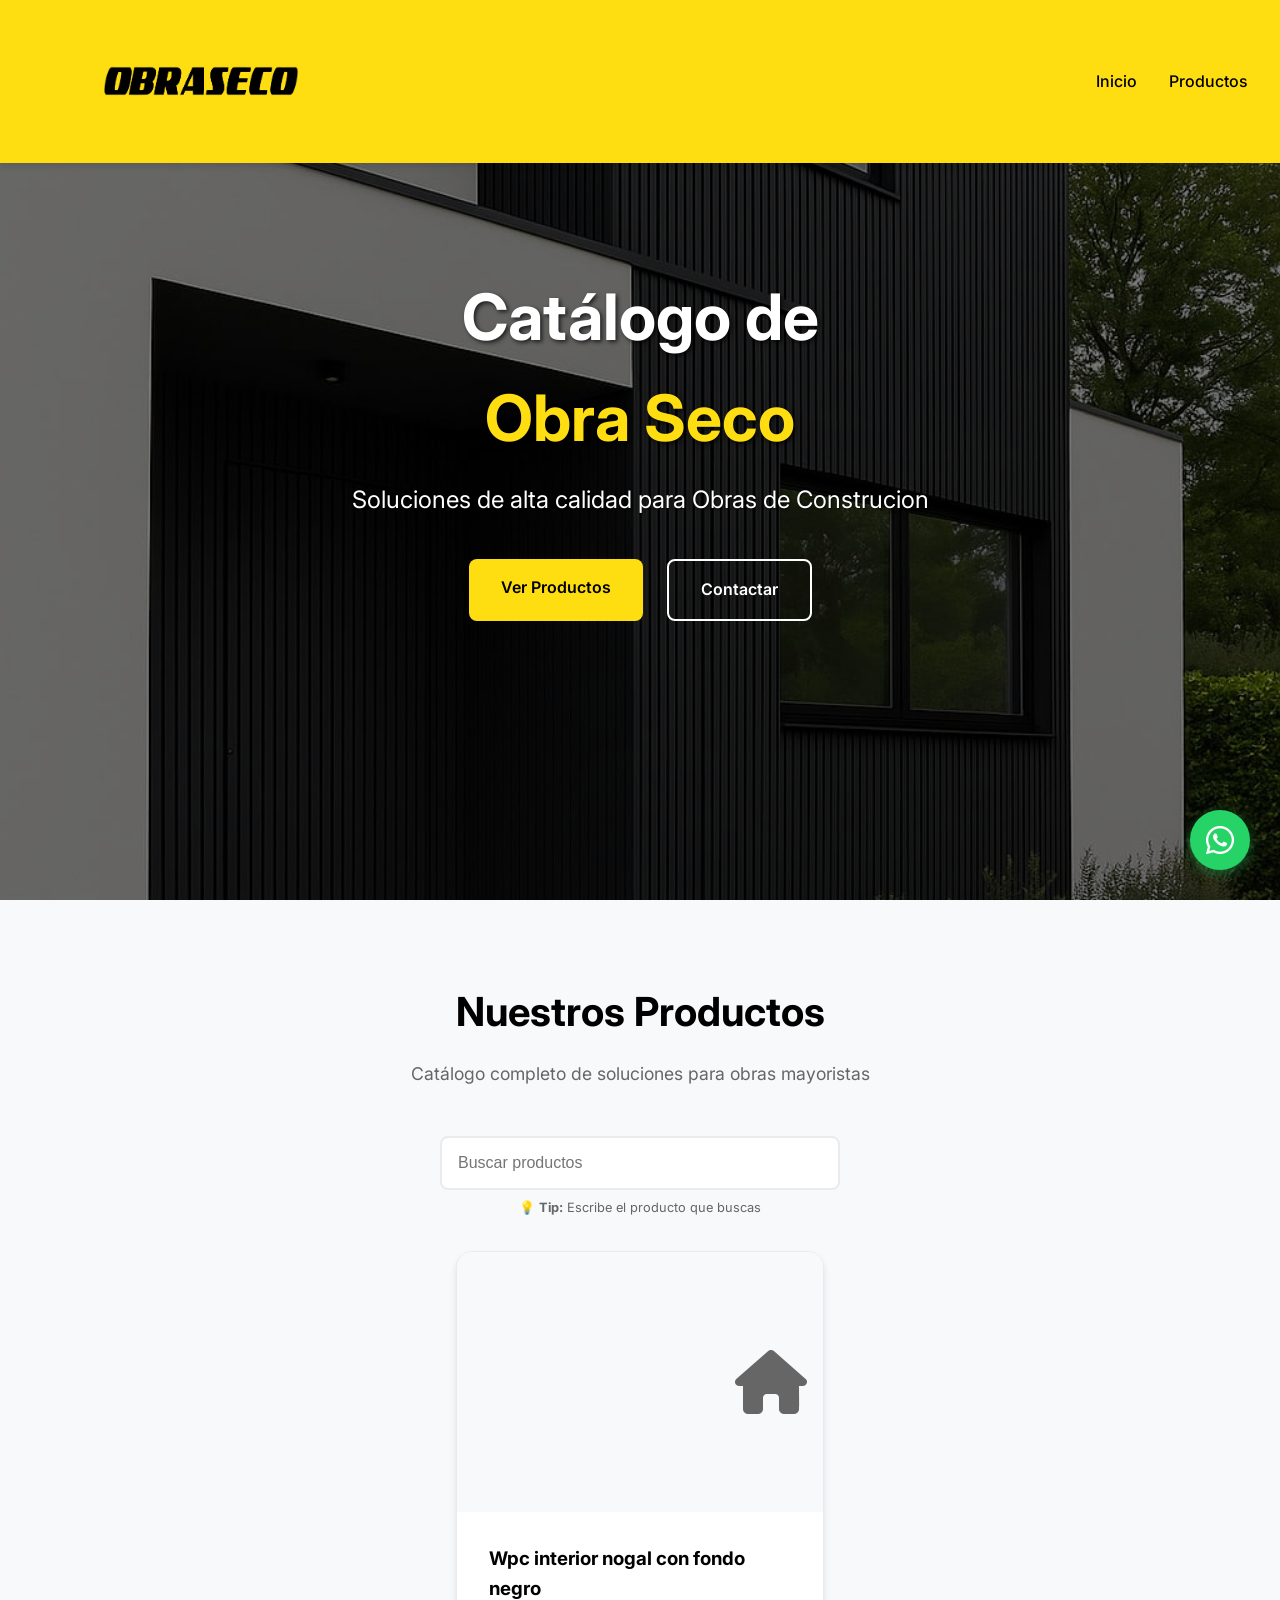
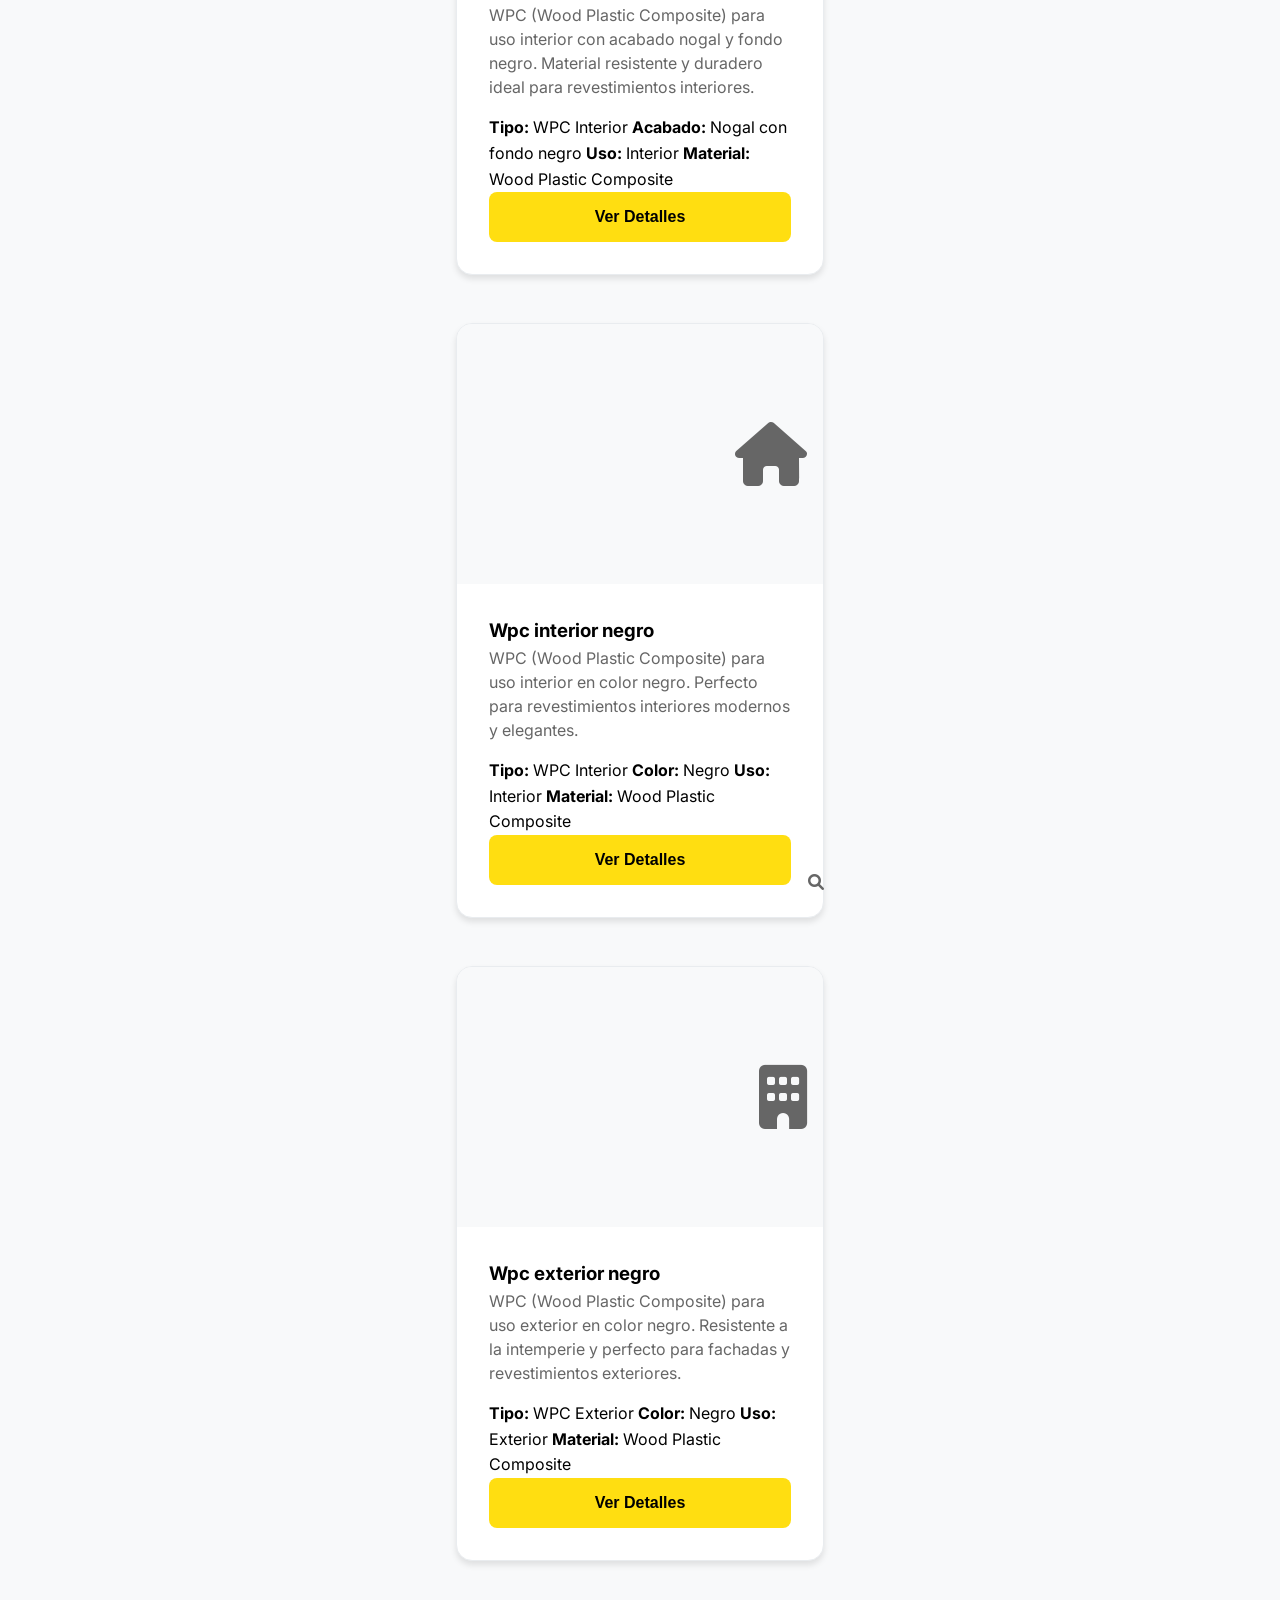
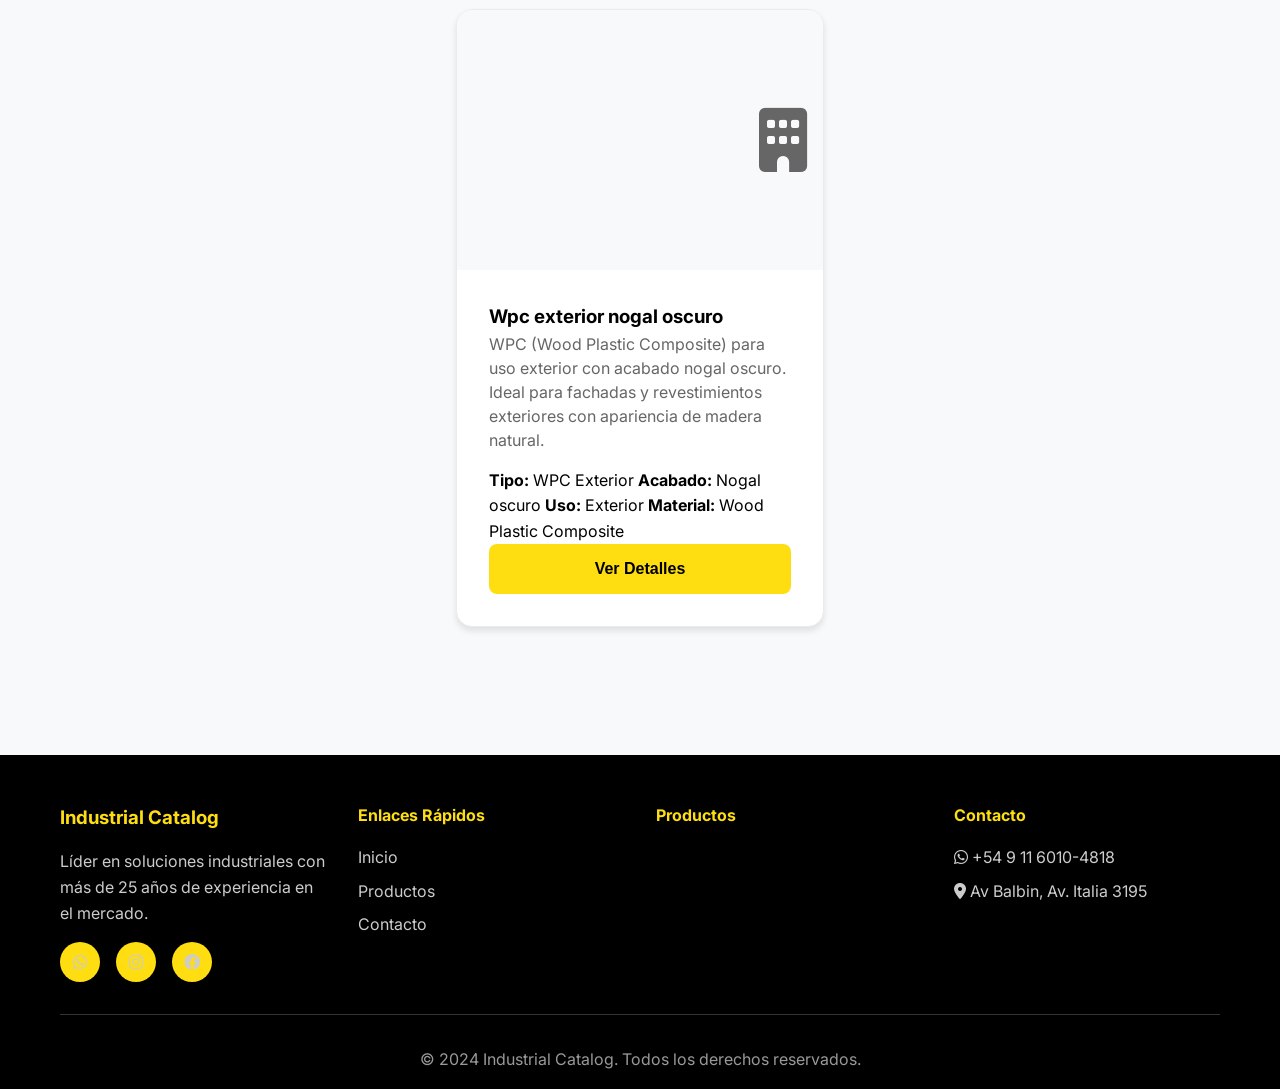
==== commit ab22e16c: "Reemplazo de products.json con nuevos productos" ====
--- a/index.html
+++ b/index.html
@@ -69,7 +69,77 @@
 
             <!-- Grid de Productos -->
             <div class="products-grid" id="productsGrid">
-                <!-- Los productos se cargarán dinámicamente -->
+                <!-- Producto 1: Wpc interior nogal con fondo negro -->
+                <div class="product-card" data-product-id="1">
+                    <div class="product-image">
+                        <i class="fas fa-home"></i>
+                    </div>
+                    <div class="product-info">
+                        <h3 class="product-name">Wpc interior nogal con fondo negro</h3>
+                        <p class="product-description">WPC (Wood Plastic Composite) para uso interior con acabado nogal y fondo negro. Material resistente y duradero ideal para revestimientos interiores.</p>
+                        <div class="product-specs">
+                            <span class="spec-item"><strong>Tipo:</strong> WPC Interior</span>
+                            <span class="spec-item"><strong>Acabado:</strong> Nogal con fondo negro</span>
+                            <span class="spec-item"><strong>Uso:</strong> Interior</span>
+                            <span class="spec-item"><strong>Material:</strong> Wood Plastic Composite</span>
+                        </div>
+                        <button class="btn btn-primary" onclick="viewProduct(1)">Ver Detalles</button>
+                    </div>
+                </div>
+
+                <!-- Producto 2: Wpc interior negro -->
+                <div class="product-card" data-product-id="2">
+                    <div class="product-image">
+                        <i class="fas fa-home"></i>
+                    </div>
+                    <div class="product-info">
+                        <h3 class="product-name">Wpc interior negro</h3>
+                        <p class="product-description">WPC (Wood Plastic Composite) para uso interior en color negro. Perfecto para revestimientos interiores modernos y elegantes.</p>
+                        <div class="product-specs">
+                            <span class="spec-item"><strong>Tipo:</strong> WPC Interior</span>
+                            <span class="spec-item"><strong>Color:</strong> Negro</span>
+                            <span class="spec-item"><strong>Uso:</strong> Interior</span>
+                            <span class="spec-item"><strong>Material:</strong> Wood Plastic Composite</span>
+                        </div>
+                        <button class="btn btn-primary" onclick="viewProduct(2)">Ver Detalles</button>
+                    </div>
+                </div>
+
+                <!-- Producto 3: Wpc exterior negro -->
+                <div class="product-card" data-product-id="3">
+                    <div class="product-image">
+                        <i class="fas fa-building"></i>
+                    </div>
+                    <div class="product-info">
+                        <h3 class="product-name">Wpc exterior negro</h3>
+                        <p class="product-description">WPC (Wood Plastic Composite) para uso exterior en color negro. Resistente a la intemperie y perfecto para fachadas y revestimientos exteriores.</p>
+                        <div class="product-specs">
+                            <span class="spec-item"><strong>Tipo:</strong> WPC Exterior</span>
+                            <span class="spec-item"><strong>Color:</strong> Negro</span>
+                            <span class="spec-item"><strong>Uso:</strong> Exterior</span>
+                            <span class="spec-item"><strong>Material:</strong> Wood Plastic Composite</span>
+                        </div>
+                        <button class="btn btn-primary" onclick="viewProduct(3)">Ver Detalles</button>
+                    </div>
+                </div>
+
+                <!-- Producto 4: Wpc exterior nogal oscuro -->
+                <div class="product-card" data-product-id="4">
+                    <div class="product-image">
+                        <i class="fas fa-building"></i>
+                    </div>
+                    <div class="product-info">
+                        <h3 class="product-name">Wpc exterior nogal oscuro</h3>
+                        <p class="product-description">WPC (Wood Plastic Composite) para uso exterior con acabado nogal oscuro. Ideal para fachadas y revestimientos exteriores con apariencia de madera natural.</p>
+                        <div class="product-specs">
+                            <span class="spec-item"><strong>Tipo:</strong> WPC Exterior</span>
+                            <span class="spec-item"><strong>Acabado:</strong> Nogal oscuro</span>
+                            <span class="spec-item"><strong>Uso:</strong> Exterior</span>
+                            <span class="spec-item"><strong>Material:</strong> Wood Plastic Composite</span>
+                        </div>
+                        <button class="btn btn-primary" onclick="viewProduct(4)">Ver Detalles</button>
+                    </div>
+                </div>
             </div>
         </div>
     </section>
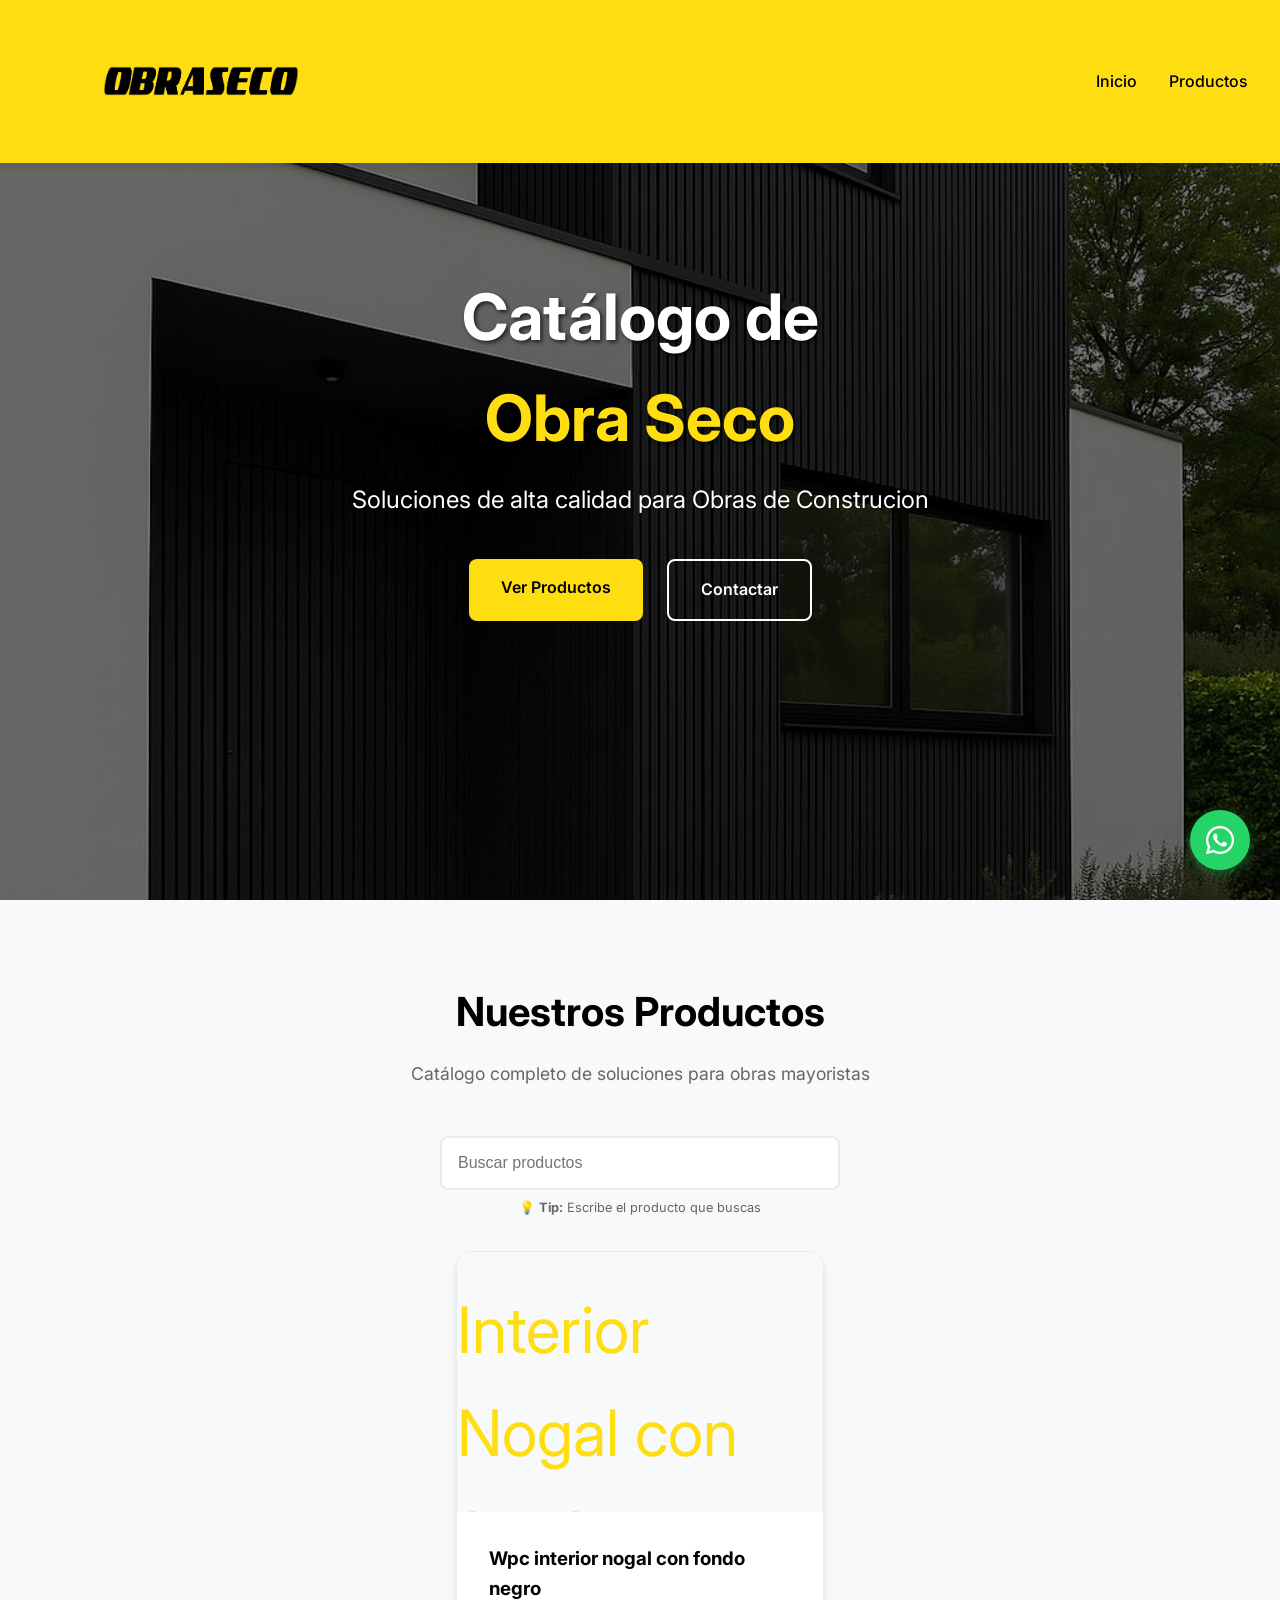
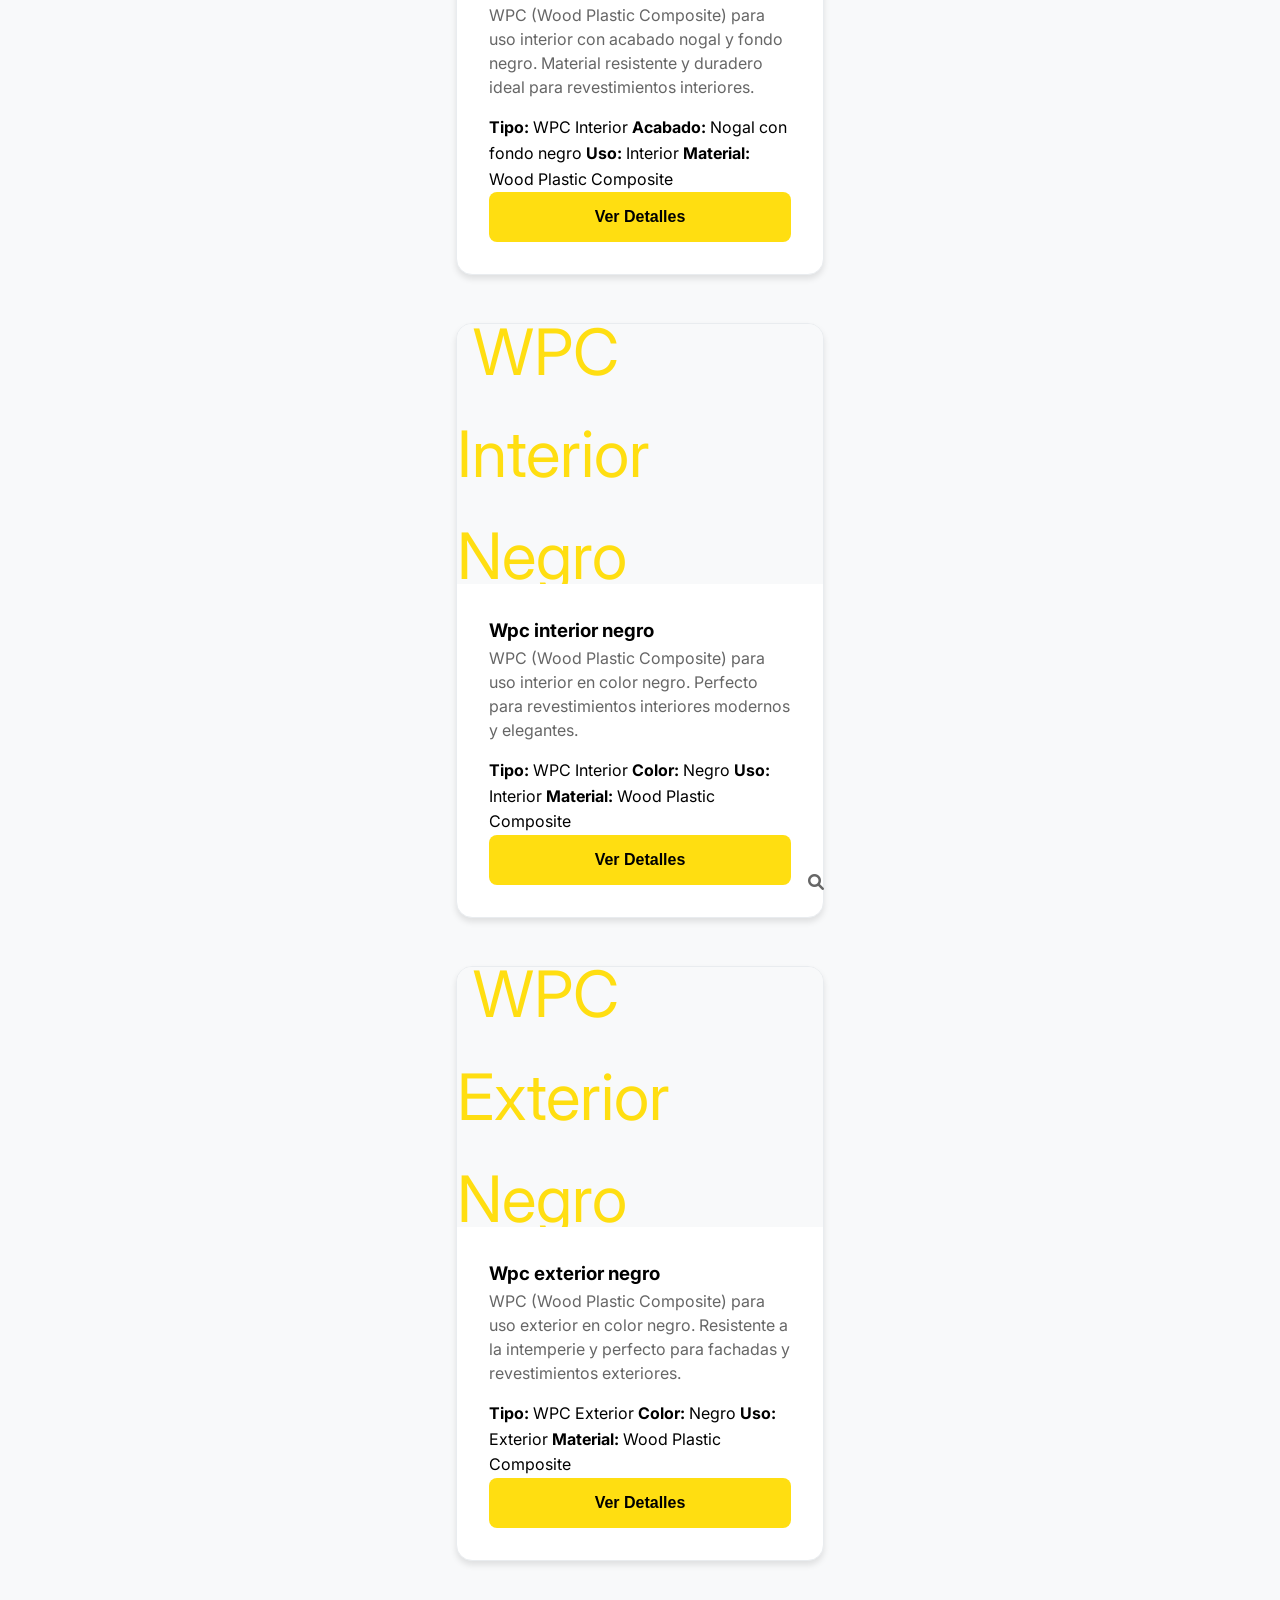
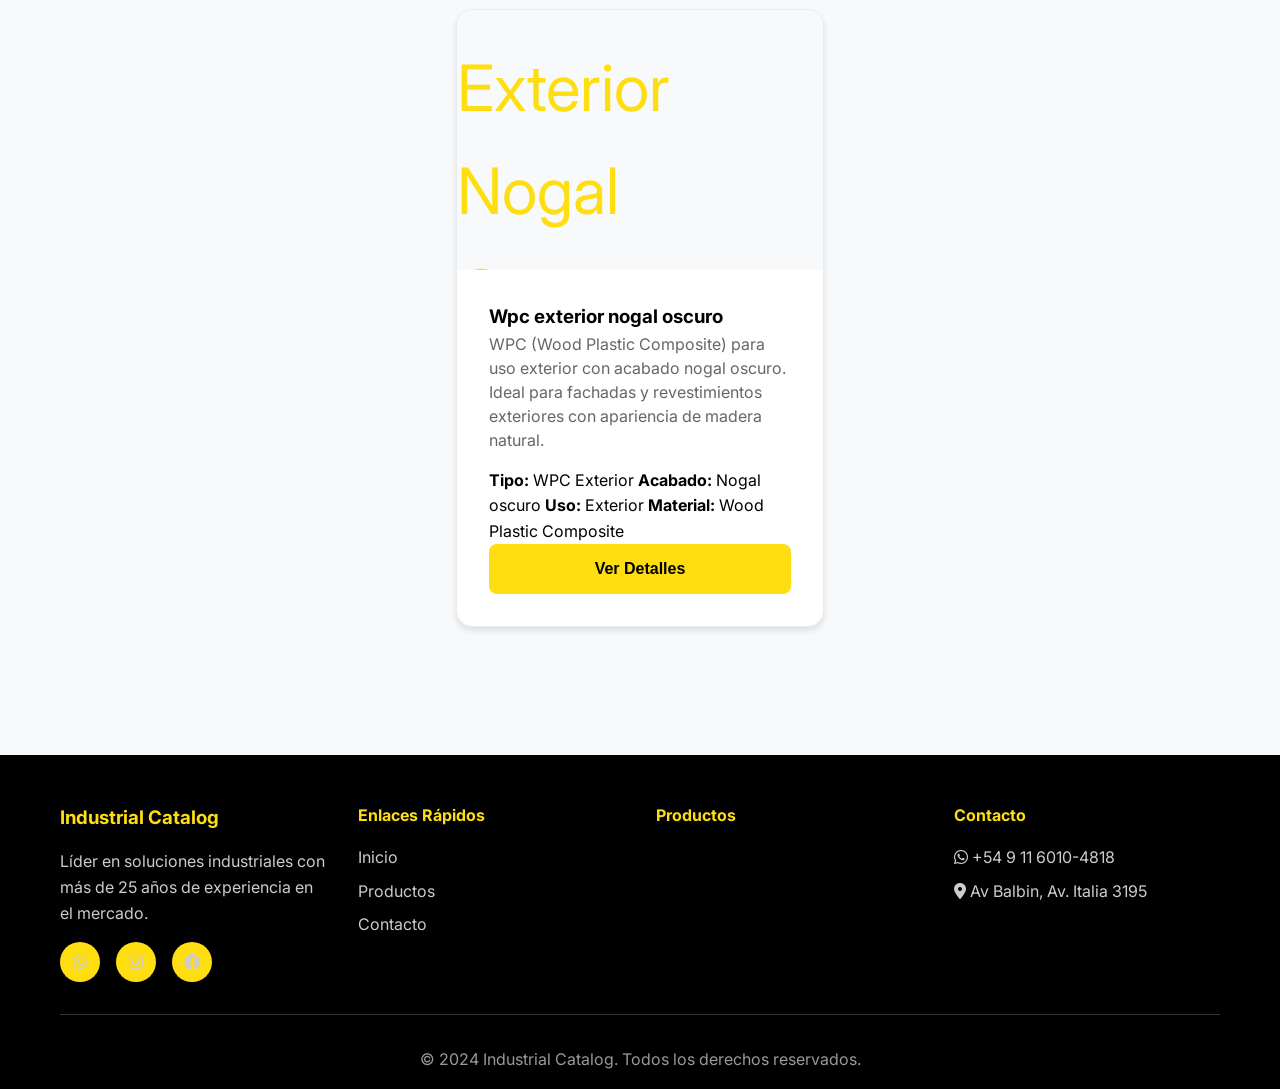
==== commit 6a04993d: "Reemplazo de products.json con nuevos productos" ====
--- a/index.html
+++ b/index.html
@@ -72,7 +72,7 @@
                 <!-- Producto 1: Wpc interior nogal con fondo negro -->
                 <div class="product-card" data-product-id="1">
                     <div class="product-image">
-                        <i class="fas fa-home"></i>
+                        <img src="https://via.placeholder.com/300x200/8B4513/FFFFFF?text=WPC+Interior+Nogal" alt="WPC Interior Nogal con fondo negro" class="product-img">
                     </div>
                     <div class="product-info">
                         <h3 class="product-name">Wpc interior nogal con fondo negro</h3>
@@ -90,7 +90,7 @@
                 <!-- Producto 2: Wpc interior negro -->
                 <div class="product-card" data-product-id="2">
                     <div class="product-image">
-                        <i class="fas fa-home"></i>
+                        <img src="https://via.placeholder.com/300x200/000000/FFFFFF?text=WPC+Interior+Negro" alt="WPC Interior Negro" class="product-img">
                     </div>
                     <div class="product-info">
                         <h3 class="product-name">Wpc interior negro</h3>
@@ -108,7 +108,7 @@
                 <!-- Producto 3: Wpc exterior negro -->
                 <div class="product-card" data-product-id="3">
                     <div class="product-image">
-                        <i class="fas fa-building"></i>
+                        <img src="https://via.placeholder.com/300x200/2C2C2C/FFFFFF?text=WPC+Exterior+Negro" alt="WPC Exterior Negro" class="product-img">
                     </div>
                     <div class="product-info">
                         <h3 class="product-name">Wpc exterior negro</h3>
@@ -126,7 +126,7 @@
                 <!-- Producto 4: Wpc exterior nogal oscuro -->
                 <div class="product-card" data-product-id="4">
                     <div class="product-image">
-                        <i class="fas fa-building"></i>
+                        <img src="https://via.placeholder.com/300x200/654321/FFFFFF?text=WPC+Exterior+Nogal" alt="WPC Exterior Nogal Oscuro" class="product-img">
                     </div>
                     <div class="product-info">
                         <h3 class="product-name">Wpc exterior nogal oscuro</h3>
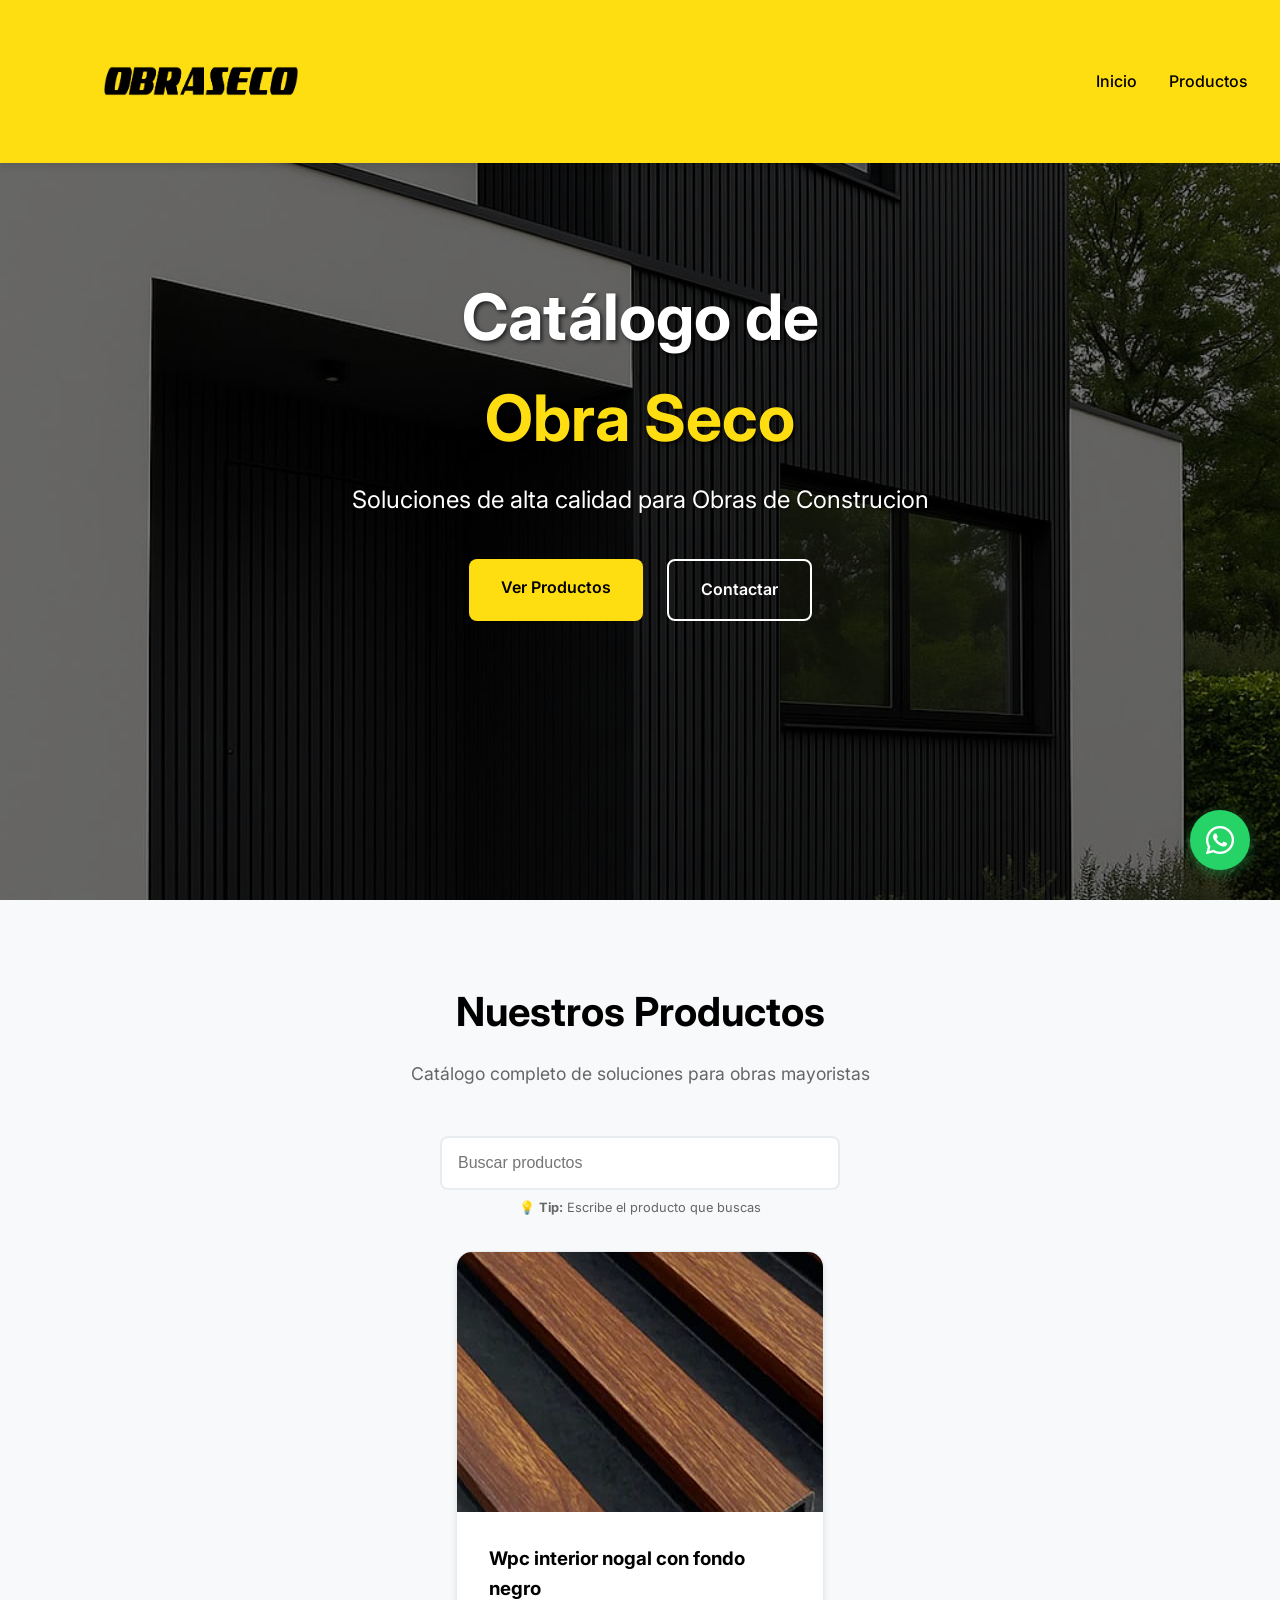
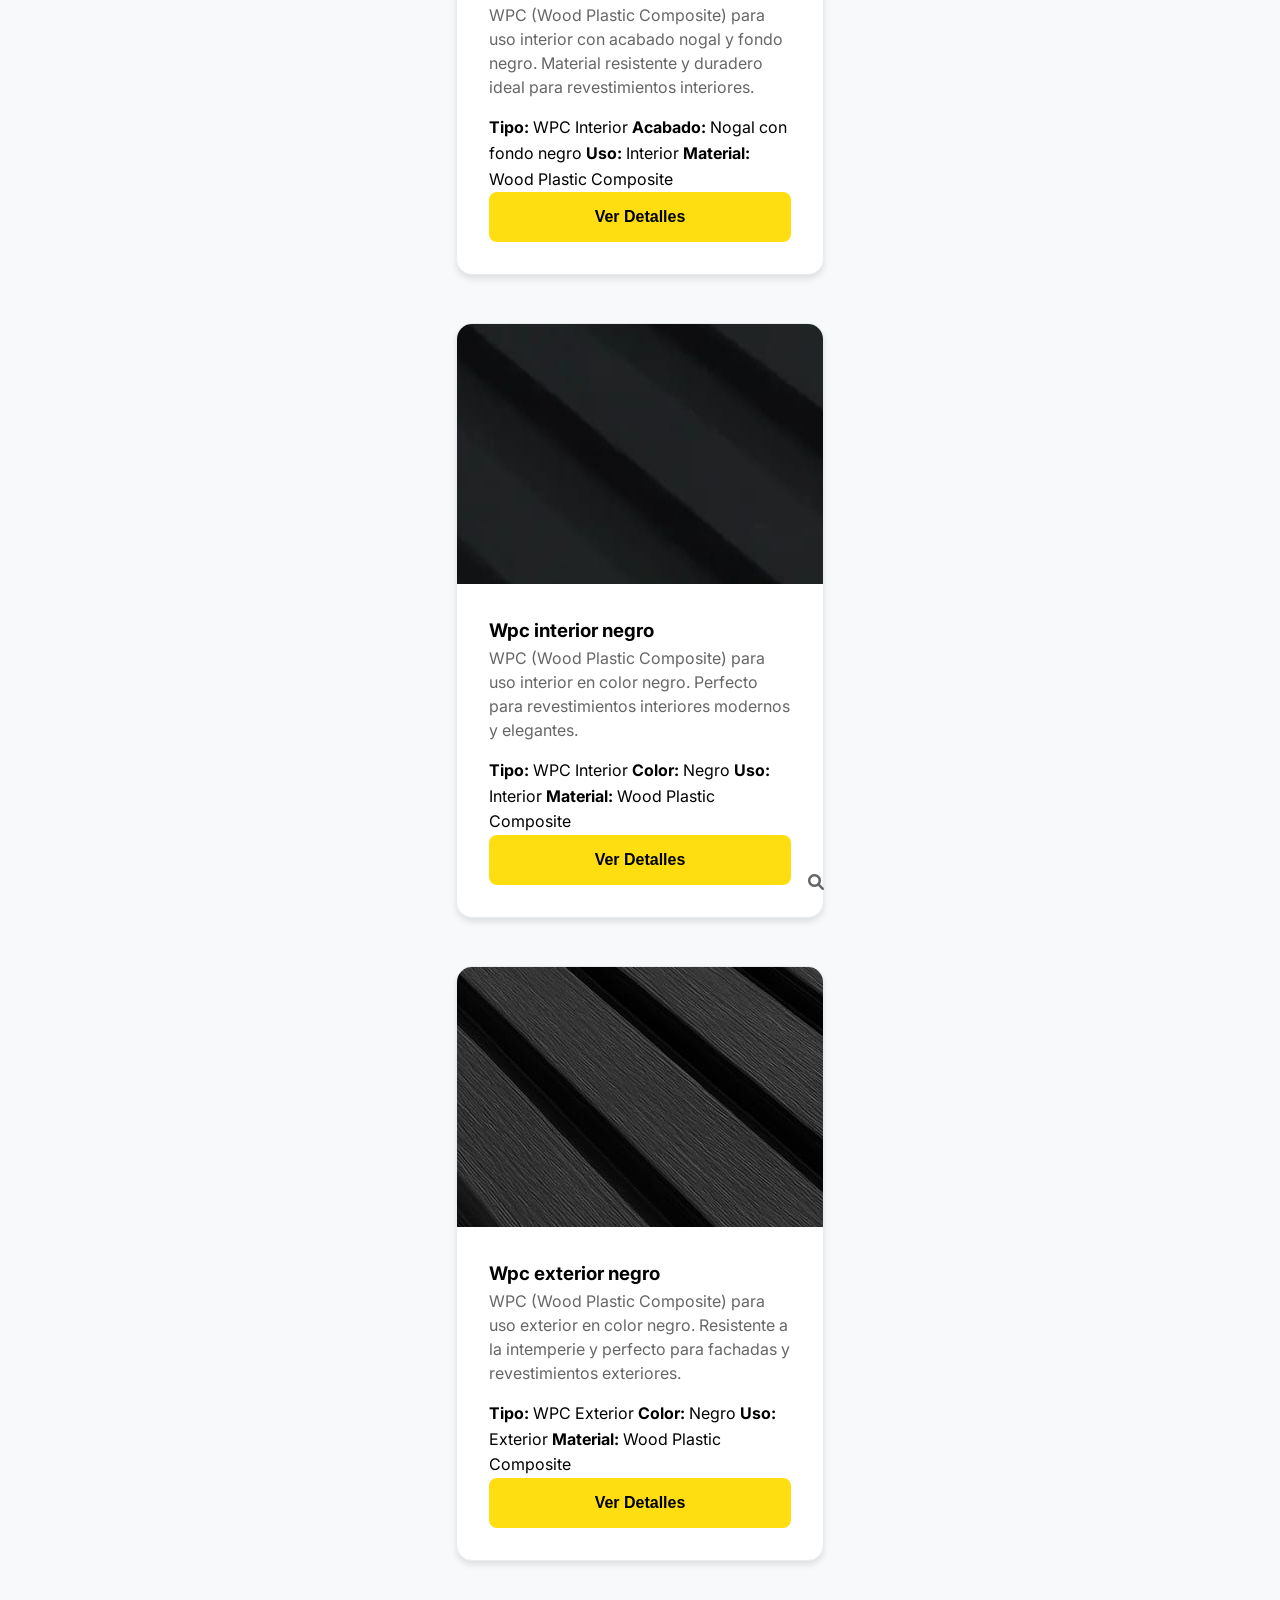
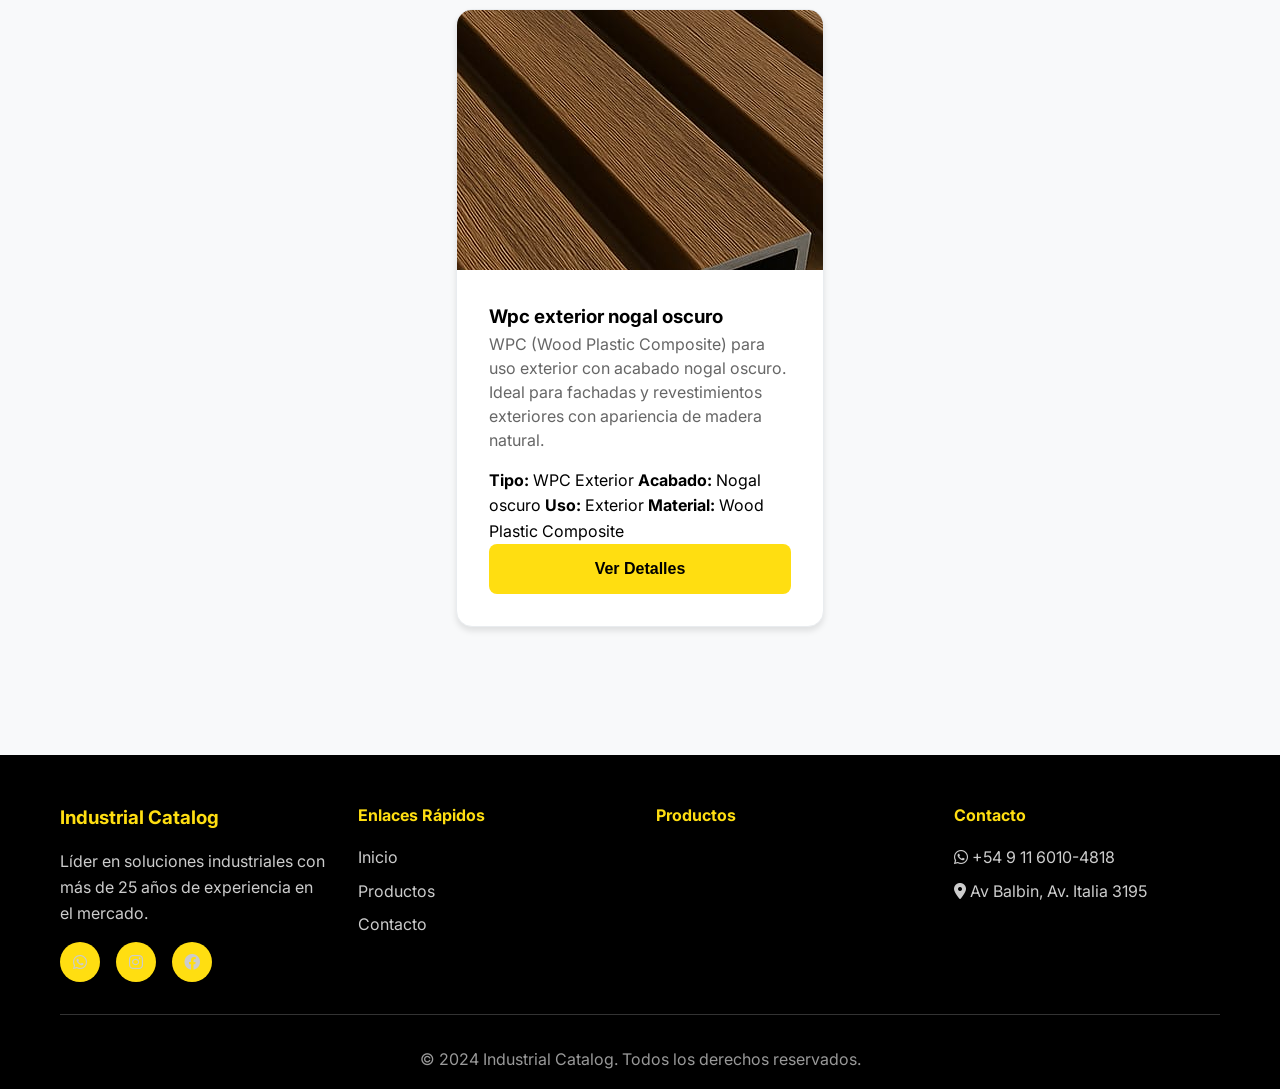
==== commit 2438bc50: "Reemplazo de products.json con nuevos productos" ====
--- a/index.html
+++ b/index.html
@@ -72,7 +72,7 @@
                 <!-- Producto 1: Wpc interior nogal con fondo negro -->
                 <div class="product-card" data-product-id="1">
                     <div class="product-image">
-                        <img src="https://via.placeholder.com/300x200/8B4513/FFFFFF?text=WPC+Interior+Nogal" alt="WPC Interior Nogal con fondo negro" class="product-img">
+                        <img src="productos/Wpcinteriornogalconfondonegro.jpg" alt="WPC Interior Nogal con fondo negro" class="product-img">
                     </div>
                     <div class="product-info">
                         <h3 class="product-name">Wpc interior nogal con fondo negro</h3>
@@ -90,7 +90,7 @@
                 <!-- Producto 2: Wpc interior negro -->
                 <div class="product-card" data-product-id="2">
                     <div class="product-image">
-                        <img src="https://via.placeholder.com/300x200/000000/FFFFFF?text=WPC+Interior+Negro" alt="WPC Interior Negro" class="product-img">
+                        <img src="productos/Wpcinteriornegro.jpg" alt="WPC Interior Negro" class="product-img">
                     </div>
                     <div class="product-info">
                         <h3 class="product-name">Wpc interior negro</h3>
@@ -108,7 +108,7 @@
                 <!-- Producto 3: Wpc exterior negro -->
                 <div class="product-card" data-product-id="3">
                     <div class="product-image">
-                        <img src="https://via.placeholder.com/300x200/2C2C2C/FFFFFF?text=WPC+Exterior+Negro" alt="WPC Exterior Negro" class="product-img">
+                        <img src="productos/Wpcexteriornegro.jpg" alt="WPC Exterior Negro" class="product-img">
                     </div>
                     <div class="product-info">
                         <h3 class="product-name">Wpc exterior negro</h3>
@@ -126,7 +126,7 @@
                 <!-- Producto 4: Wpc exterior nogal oscuro -->
                 <div class="product-card" data-product-id="4">
                     <div class="product-image">
-                        <img src="https://via.placeholder.com/300x200/654321/FFFFFF?text=WPC+Exterior+Nogal" alt="WPC Exterior Nogal Oscuro" class="product-img">
+                        <img src="productos/Wpcexteriornogaloscuro.jpg" alt="WPC Exterior Nogal Oscuro" class="product-img">
                     </div>
                     <div class="product-info">
                         <h3 class="product-name">Wpc exterior nogal oscuro</h3>
